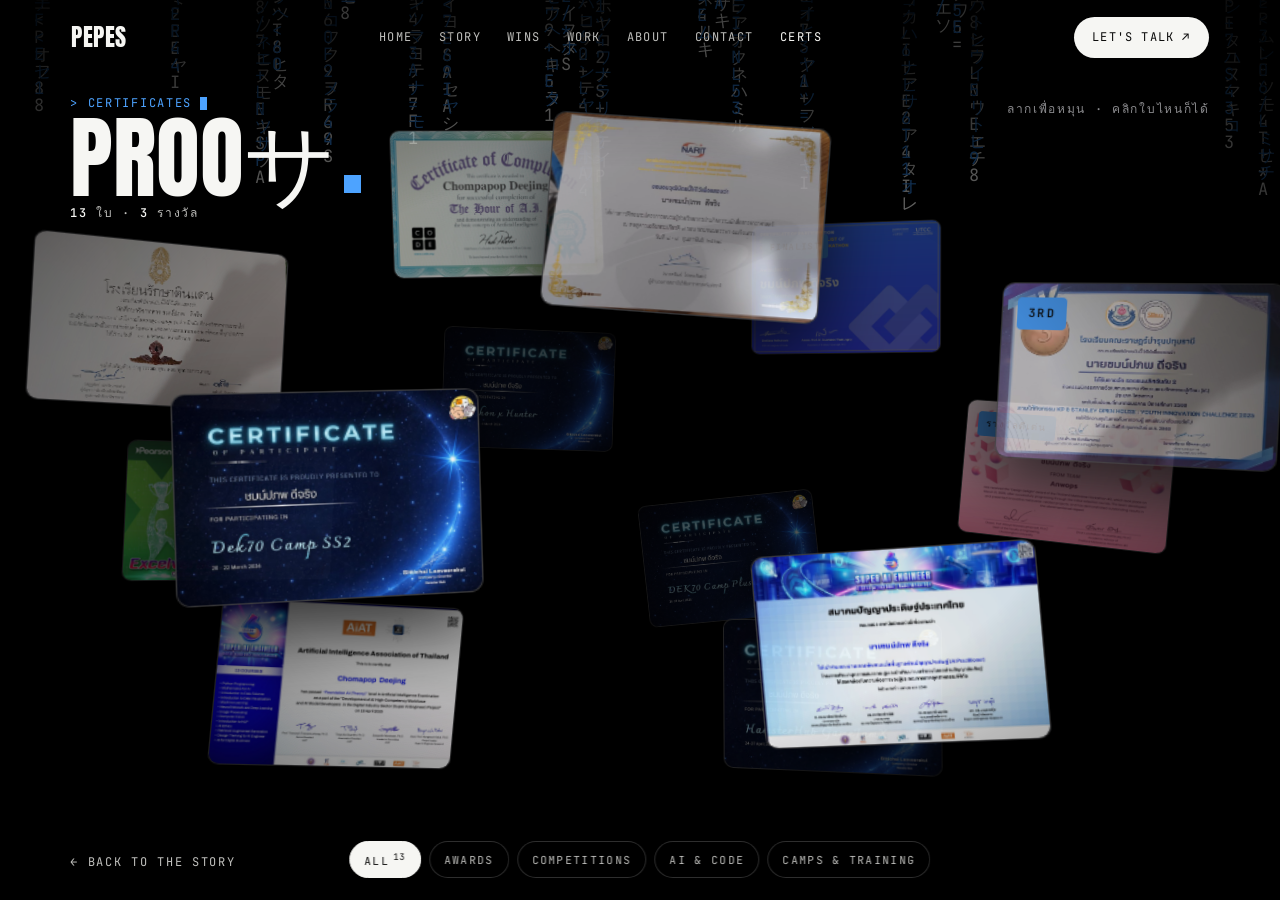
==== certificates.html @ 22e8dea8 "PEEPEE portfolio — Fail fast. Learn fast. Co-Authored-By: Claude Opus 5.5 <noreply@anthropic.com> Cl" ====
<!doctype html>
<html lang="th" style="background:#0b0b0b">
<head>
  <meta charset="utf-8">
  <meta name="viewport" content="width=device-width, initial-scale=1, viewport-fit=cover">
  <title>Certificates — PEEPEE</title>
  <meta name="description" content="เกียรติบัตรทั้งหมดของ PEEPEE — ไม่ได้ชนะทุกครั้ง แต่ลงสนามจริงทุกครั้ง">
  <meta name="theme-color" content="#0b0b0b">
  <meta property="og:title" content="Certificates — PEEPEE">
  <meta property="og:image" content="assets/og.png">
  <meta name="twitter:card" content="summary_large_image">
  <link rel="icon" href="assets/favicon.svg" type="image/svg+xml">
  <link rel="preconnect" href="https://fonts.googleapis.com">
  <link rel="preconnect" href="https://fonts.gstatic.com" crossorigin>
  <link rel="stylesheet" href="https://fonts.googleapis.com/css2?family=Anton&family=IBM+Plex+Sans+Thai:wght@400;500;600;700&family=JetBrains+Mono:wght@400;500&display=swap">
  <link rel="stylesheet" href="css/style.css">
  <script>document.documentElement.classList.add('js')</script>
</head>
<body>
<a class="skip" href="#main">ข้ามไปเนื้อหา</a>

<header class="nav" id="nav">
  <a class="logo" href="index.html" aria-label="Pepes — กลับหน้าแรก">Pepes</a>
  <nav class="links" id="links" aria-label="เมนู">
    <a href="index.html#home">HOME</a>
    <a href="index.html#story">STORY</a>
    <a href="index.html#wins">WINS</a>
    <a href="index.html#work">WORK</a>
    <a href="index.html#about">ABOUT</a>
    <a href="index.html#contact">CONTACT</a>
    <a class="active" href="certificates.html" aria-current="page">CERTS</a>
  </nav>
  <a class="pill" href="index.html#contact">LET'S TALK ↗</a>
  <button class="menu" id="menuBtn" type="button" aria-expanded="false" aria-controls="links">MENU</button>
</header>

<canvas class="mx-rain" aria-hidden="true"></canvas>
<main id="main" class="cx">
  <!-- หน้าเกียรติบัตร: เข้ามาแล้วเจอใบเซอร์ลอยกระจายรอบ ๆ แบบ 3D เลย — ลากเพื่อหมุน / คลิกใบไหนก็ได้เพื่อดูเต็ม
       เพิ่ม/แก้ใบเซอร์ได้ที่ <figure class="ct"> ด้านล่าง (data-cat = หมวดของปุ่มกรอง) -->
  <section class="cx-stage" aria-label="เกียรติบัตร">
    <div class="cx-head">
      <span class="mono cx-tag">&gt; certificates <i class="mx-cur"></i></span>
      <h1 class="cx-title" aria-label="Proof"><span class="mx-word" data-word="PROOF">PROOF</span><span class="sq" aria-hidden="true"></span></h1>
      <span class="mono cx-sub"><b>13</b> ใบ · <b>3</b> รางวัล</span>
    </div>
    <div class="cx-world" id="grid">
      <figure class="ct" tabindex="0" data-cat="compete" data-zoom>
        <div class="ct-card"><img src="assets/certs/guin-cert.jpg" alt="เกียรติบัตร HamsterHub GameJamX" loading="lazy" width="972" height="652"></div>
        <figcaption><span class="mono">Participation</span><b>HamsterHub GameJamX</b><span class="mono">Hamster Hub · 24–27 Apr 2026</span></figcaption>
      </figure>
      <figure class="ct" tabindex="0" data-cat="ai" data-zoom>
        <div class="ct-card"><img src="assets/certs/superai-foundation.jpg" alt="เกียรติบัตร Super AI Engineer SS6 — Foundation AI (Theory)" loading="lazy" width="948" height="652"></div>
        <figcaption><span class="mono">Passed exam</span><b>Super AI Engineer SS6 — Foundation AI (Theory)</b><span class="mono">AiAT · สมาคมปัญญาประดิษฐ์ประเทศไทย · 18 Apr 2026</span></figcaption>
      </figure>
      <figure class="ct" tabindex="0" data-cat="camp" data-zoom>
        <div class="ct-card"><img src="assets/certs/dek70-plus.jpg" alt="เกียรติบัตร DEK70 Camp Plus+" loading="lazy" width="1400" height="990"></div>
        <figcaption><span class="mono">Camp</span><b>DEK70 Camp Plus+</b><span class="mono">Hamster Hub · 16–18 Apr 2026</span></figcaption>
      </figure>
      <figure class="ct" tabindex="0" data-cat="ai" data-zoom>
        <div class="ct-card"><img src="assets/certs/superai-practitioner.jpg" alt="เกียรติบัตร Super AI Engineer SS6 — AI Practitioner" loading="lazy" width="950" height="661"></div>
        <figcaption><span class="mono">Passed</span><b>Super AI Engineer SS6 — AI Practitioner</b><span class="mono">AiAT · สมาคมปัญญาประดิษฐ์ประเทศไทย · 1 Apr 2026</span></figcaption>
      </figure>
      <figure class="ct" tabindex="0" data-cat="compete" data-zoom>
        <div class="ct-card"><img src="assets/certs/mos-excelverse.jpg" alt="เกียรติบัตร MOS Olympic Thailand — Excelverse Challenge 2026" loading="lazy" width="965" height="680"></div>
        <figcaption><span class="mono">Participation</span><b>MOS Olympic Thailand — Excelverse Challenge 2026</b><span class="mono">Pearson · ARIT · 29 Mar 2026</span></figcaption>
      </figure>
      <figure class="ct award" tabindex="0" data-cat="award" data-zoom>
        <div class="ct-card"><span class="ct-badge">รางวัลดีเด่น</span><img src="assets/certs/metaverse-design-delight.jpg" alt="เกียรติบัตร Thailand Metaverse Hackathon #2" loading="lazy" width="972" height="681"></div>
        <figcaption><span class="mono">รางวัลดีเด่น · Design Delight</span><b>Thailand Metaverse Hackathon #2</b><span class="mono">Chula Engineering · Team Anwops · 21 Mar 2026</span></figcaption>
      </figure>
      <figure class="ct" tabindex="0" data-cat="camp" data-zoom>
        <div class="ct-card"><img src="assets/certs/dek70-camp.jpg" alt="เกียรติบัตร Dek70 Camp SS2" loading="lazy" width="955" height="656"></div>
        <figcaption><span class="mono">Camp</span><b>Dek70 Camp SS2</b><span class="mono">Hamster Hub · 20–22 Mar 2026</span></figcaption>
      </figure>
      <figure class="ct" tabindex="0" data-cat="ai" data-zoom>
        <div class="ct-card"><img src="assets/certs/python-hunter.jpg" alt="เกียรติบัตร Python x Hunter" loading="lazy" width="957" height="671"></div>
        <figcaption><span class="mono">Course</span><b>Python x Hunter</b><span class="mono">Hamster Hub · 27 Feb – 6 Mar 2026</span></figcaption>
      </figure>
      <figure class="ct award" tabindex="0" data-cat="award" data-zoom>
        <div class="ct-card"><span class="ct-badge">3rd</span><img src="assets/certs/is-stanley-3rd.jpg" alt="เกียรติบัตร KP &amp; Stanley Youth Innovation Challenge 2025 — IS" loading="lazy" width="866" height="595"></div>
        <figcaption><span class="mono">Award · รองชนะเลิศอันดับ 2</span><b>KP &amp; Stanley Youth Innovation Challenge 2025 — IS</b><span class="mono">โรงเรียนคณะราษฎร์บำรุงปทุมธานี · 6 Feb 2026</span></figcaption>
      </figure>
      <figure class="ct" tabindex="0" data-cat="camp" data-zoom>
        <div class="ct-card"><img src="assets/certs/rd-tower-jump.jpg" alt="เกียรติบัตร ผ่านการทดสอบโดดหอสูง 34 ฟุต" loading="lazy" width="857" height="585"></div>
        <figcaption><span class="mono">Passed · นศท.</span><b>ผ่านการทดสอบโดดหอสูง 34 ฟุต</b><span class="mono">โรงเรียนรักษาดินแดน · 20 Jan 2026</span></figcaption>
      </figure>
      <figure class="ct award" tabindex="0" data-cat="award" data-zoom>
        <div class="ct-card"><span class="ct-badge">Finalist</span><img src="assets/certs/aihack-cert.jpg" alt="เกียรติบัตร 1st Leagues of Code AI Hackathon" loading="lazy" width="990" height="692"></div>
        <figcaption><span class="mono">Award · Finalist</span><b>1st Leagues of Code AI Hackathon</b><span class="mono">Leagues of Code · UTCC · 24–25 May 2025</span></figcaption>
      </figure>
      <figure class="ct" tabindex="0" data-cat="camp" data-zoom>
        <div class="ct-card"><img src="assets/certs/narit.jpg" alt="เกียรติบัตร ผู้ช่วยวิทยากร กิจกรรมนักสื่อสารดาราศาสตร์" loading="lazy" width="871" height="602"></div>
        <figcaption><span class="mono">Training</span><b>ผู้ช่วยวิทยากร กิจกรรมนักสื่อสารดาราศาสตร์</b><span class="mono">NARIT · สถาบันวิจัยดาราศาสตร์แห่งชาติ · 8–9 Feb 2025</span></figcaption>
      </figure>
      <figure class="ct" tabindex="0" data-cat="ai" data-zoom>
        <div class="ct-card"><img src="assets/certs/codeorg-hour-of-ai.jpg" alt="เกียรติบัตร The Hour of A.I." loading="lazy" width="916" height="610"></div>
        <figcaption><span class="mono">Completion</span><b>The Hour of A.I.</b><span class="mono">Code.org · Online</span></figcaption>
      </figure>
    </div>
    <div class="cx-hud" aria-live="polite"><span class="mono cx-hud-m"></span><b class="cx-hud-t"></b></div>
    <div class="ct-bar cx-bar" role="toolbar" aria-label="กรองเกียรติบัตร">
      <button type="button" class="chip on" data-f="all">All<sup>13</sup></button>
      <button type="button" class="chip" data-f="award">Awards</button>
      <button type="button" class="chip" data-f="compete">Competitions</button>
      <button type="button" class="chip" data-f="ai">AI &amp; Code</button>
      <button type="button" class="chip" data-f="camp">Camps &amp; Training</button>
    </div>
    <span class="mono cx-hint">ลากเพื่อหมุน · คลิกใบไหนก็ได้</span>
    <a class="mono cx-back" href="index.html#entries">← Back to the story</a>
  </section>
</main>

<script src="js/rain.js" defer></script>
<script src="js/certs.js" defer></script>
</body>
</html>
---- css/style.css ----
/* =========================================================
   PEEPEE — Portfolio
   สี: ดำ / ขาว เป็นหลัก — ฟ้าใช้น้อยที่สุด
   ========================================================= */
:root{
  color-scheme:dark;
  --ink:#0b0b0b;
  --ink-2:#121213;
  --ink-3:#1d1d1f;
  --paper:#f6f6f3;
  --paper-2:#dfdfda;
  --dim:#bfbfbc;
  --mute:#8b8b8e;
  --mute-l:#6b6b68;
  --line:#2a2a2d;
  --line-l:#d4d4cf;
  --blue:#4da3ff;

  --display:"Anton","Impact","Arial Narrow",sans-serif;
  --body:"IBM Plex Sans Thai","Noto Sans Thai",system-ui,sans-serif;
  --mono:"JetBrains Mono",ui-monospace,Menlo,monospace;

  --gut:clamp(16px,5.5vw,80px);
  --nav-h:76px;
}
*{box-sizing:border-box}
html{scroll-behavior:smooth;-webkit-text-size-adjust:100%;overflow-x:clip}
body{margin:0;background:var(--ink);color:var(--paper);font-family:var(--body);font-size:16px;line-height:1.6;overflow-x:clip;-webkit-font-smoothing:antialiased}
a{color:inherit;text-decoration:none}
img{max-width:100%;display:block}
h1,h2,h3{margin:0;font-weight:400}
:focus-visible{outline:2px solid var(--blue);outline-offset:3px}
.wrap{padding-inline:var(--gut)}
.mono{font-family:var(--mono);font-size:12px;letter-spacing:.14em;text-transform:uppercase;color:var(--mute)}
.mono.on{color:var(--paper)}
.dot{display:inline-block;width:8px;height:8px;border-radius:50%;background:var(--blue);margin-right:8px;vertical-align:middle}
.big{font-family:var(--display);line-height:.9;letter-spacing:-.005em;text-wrap:balance}
.outline{color:transparent;-webkit-text-stroke:2px var(--paper)}
.skip{position:absolute;left:-999px;top:8px;z-index:100;background:var(--paper);color:var(--ink);padding:8px 12px}
.skip:focus{left:8px}

/* ---------- NAV ---------- */
.nav{position:fixed;inset:0 0 auto;z-index:30;display:flex;align-items:center;justify-content:space-between;gap:24px;
  padding:calc(16px + env(safe-area-inset-top,0px)) var(--gut) 16px;background:transparent;mix-blend-mode:difference}
.nav:has(.links.open){mix-blend-mode:normal;background:var(--ink)}
.logo{font-family:var(--display);font-size:24px;letter-spacing:.02em;text-transform:uppercase}
.links{display:flex;gap:26px}
.links a{font-family:var(--mono);font-size:12px;letter-spacing:.12em;color:var(--dim);transition:color .2s}
.links a sup{color:var(--mute);font-size:9px;margin-right:4px}
.links a:hover,.links a.active{color:var(--paper)}
.links a.active sup{color:var(--blue)}
.pill{font-family:var(--mono);font-size:12px;letter-spacing:.1em;padding:11px 18px;border-radius:999px;background:var(--paper);color:var(--ink);white-space:nowrap;transition:background .2s}
.pill:hover{background:var(--blue)}
.menu{display:none;background:none;border:1px solid var(--line);color:var(--paper);font-family:var(--mono);font-size:12px;letter-spacing:.12em;padding:10px 14px;border-radius:999px;cursor:pointer}
@media (max-width:960px){
  .links{position:fixed;inset:var(--nav-h) 0 auto;flex-direction:column;gap:0;background:var(--ink);border-bottom:1px solid var(--line);padding:8px var(--gut) 20px;transform:translateY(-8px);opacity:0;pointer-events:none;transition:opacity .2s,transform .2s}
  .links.open{opacity:1;transform:none;pointer-events:auto}
  .links a{padding:14px 0;border-bottom:1px solid var(--line);font-size:14px}
  .pill{display:none}.menu{display:block}
}

/* ---------- HERO ---------- */
.hero{padding-top:calc(var(--nav-h) + 36px + env(safe-area-inset-top,0px));padding-bottom:48px}
.hero-meta{display:flex;justify-content:space-between;align-items:center;gap:16px;flex-wrap:wrap}
.wm{--s:min(calc((100vw - 2 * var(--gut)) / 1.5), 78vh);display:flex;align-items:flex-end;gap:clamp(8px,1.6vw,24px);padding-block:clamp(24px,3.4vw,44px);overflow:hidden}
.wm h1{font-family:var(--display);white-space:nowrap;line-height:.8;letter-spacing:-.005em;font-size:var(--s);display:flex}
.wm h1 span{display:inline-block;animation:up .9s cubic-bezier(.2,.8,.2,1) both}
.wm h1 span:nth-child(2){animation-delay:.08s}.wm h1 span:nth-child(3){animation-delay:.16s}
.wm .sq{flex:none;width:calc(var(--s) * .16);aspect-ratio:1;background:var(--paper);margin-bottom:calc(var(--s) * .012)}
.js .wm .sq{visibility:hidden}.js .wm .sq.in{visibility:visible}
.roller{position:fixed;left:0;top:0;background:var(--paper);z-index:51}
@keyframes up{from{transform:translateY(18%);opacity:0}to{transform:none;opacity:1}}
.intro{display:grid;grid-template-columns:1.4fr 1fr auto;gap:24px;align-items:end;padding-top:26px}
.intro strong{display:block;font-weight:500;font-size:clamp(18px,1.6vw,22px)}
.intro p{margin:2px 0 0;color:var(--mute)}
.intro .scroll{display:flex;gap:10px;align-items:center}
.intro .scroll b{color:var(--paper);font-size:18px;font-weight:400}
@media (max-width:700px){.intro{grid-template-columns:1fr}.intro .scroll{display:none}}


/* ---------- STORY (one beat per screen) ---------- */
.scene{min-height:100vh;min-height:100svh;display:grid;place-items:center;padding:calc(var(--nav-h) + 24px) var(--gut) 48px}
.focus{will-change:opacity,transform}
.opener{font-weight:700;font-size:clamp(48px,9vw,140px);line-height:1.2;text-align:center}
.beat{max-width:min(100%,1100px)}
.beat h3{font-family:var(--body);font-weight:600;font-size:clamp(40px,6.6vw,104px);line-height:1.05;letter-spacing:.01em}
.beat h3.beat-big{font-family:var(--display);font-weight:400;font-size:clamp(88px,15vw,220px);line-height:.9;letter-spacing:0}
.beat p{margin:clamp(12px,1.6vw,22px) 0 0;color:var(--dim);font-weight:500;font-size:clamp(18px,2vw,28px);line-height:1.55;padding-left:.2em}
.motto{place-items:center stretch}
.motto-in{display:flex;justify-content:space-between;align-items:flex-end;gap:24px;flex-wrap:wrap;width:100%}
.motto-type{display:flex;flex-direction:column;font-family:var(--display);font-size:clamp(60px,13.5vw,210px);line-height:.92}
.motto-in p{margin:0 0 1.2em;color:var(--dim);font-size:clamp(15px,1.3vw,18px)}

/* ---------- LIGHT PANELS ---------- */
.panel-wrap{padding-block:clamp(56px,8vw,120px)}
.panel{background:var(--paper);color:var(--ink);padding:clamp(28px,5vw,72px);max-width:1440px;margin-inline:auto}
.panel .mono{color:var(--mute-l)}
.panel .big{font-size:clamp(54px,10vw,150px)}
.grow{transform-origin:50% 30%;transition:transform 1s cubic-bezier(.2,.8,.2,1),opacity .8s ease}
.js .grow.pre{transform:scale(.94) translateY(40px);opacity:.35}

.ph{position:relative;background:var(--ink-3);border-radius:4px;aspect-ratio:3/2;display:grid;place-items:center;overflow:hidden;max-width:100%}
.ph::after{content:attr(data-label);position:absolute;left:14px;bottom:12px;font-family:var(--mono);font-size:11px;letter-spacing:.14em;text-transform:uppercase;color:var(--mute)}
.ph-light{background:var(--paper-2)}.ph-light::after{color:var(--mute-l)}


/* ---------- THE BLOCK in the story ---------- */
.cube{position:relative;width:132px;height:72px;margin-bottom:18px}
.cube i{position:absolute;left:14px;bottom:0;width:40px;height:40px;background:var(--paper)}
.cube .floor{position:absolute;left:0;right:0;bottom:-1px;height:1px;background:var(--line)}
.cube .step,.cube .pin{display:none}
/* I LOSE — the block tips over and lands on its side */
.c-lose i{transform-origin:100% 100%}
.c-lose.on i{animation:tip 1.1s cubic-bezier(.5,0,.5,1) .15s both}
@keyframes tip{0%{transform:none;background:var(--paper)}55%{transform:rotate(92deg);background:var(--paper)}70%{transform:rotate(84deg)}82%{transform:rotate(91deg)}100%{transform:rotate(90deg);background:transparent;box-shadow:inset 0 0 0 1.5px var(--mute)}}
/* I SEE WHERE I STAND — a blue pin drops above it */
.c-stand .pin{display:block;position:absolute;left:28px;top:-2px;width:12px;height:12px;border-radius:50%;background:var(--blue);opacity:0}
.c-stand .pin::after{content:"";position:absolute;inset:-6px;border-radius:50%;border:1px solid var(--blue);opacity:0}
.c-stand.on .pin{animation:pin .6s cubic-bezier(.3,1.6,.5,1) .2s both}
.c-stand.on .pin::after{animation:ring 1.6s ease-out .8s infinite}
@keyframes pin{from{opacity:0;transform:translateY(-24px)}to{opacity:1;transform:none}}
@keyframes ring{from{opacity:.8;transform:scale(.6)}to{opacity:0;transform:scale(2)}}
/* I GET IT BETTER — it hops up onto a higher step */
.c-better .step{display:block;position:absolute;left:70px;bottom:0;width:62px;height:26px;border:1px solid var(--line);border-bottom:0;background:var(--ink-2)}
.c-better.on i{animation:hop .9s cubic-bezier(.3,0,.3,1) .2s both}
@keyframes hop{0%{transform:none}20%{transform:scaleY(.8) translateY(4px)}55%{transform:translate(38px,-52px) rotate(-90deg)}80%{transform:translate(64px,-26px) rotate(-90deg) scaleY(.9)}100%{transform:translate(64px,-26px) rotate(-90deg)}}

/* ---------- STORY RECORDS (lost / entered) ---------- */
.rec{list-style:none;margin:clamp(22px,3vw,36px) 0 0;padding:0;display:grid;gap:12px;max-width:760px}
.rec li{display:grid;grid-template-columns:64px 1fr auto;gap:20px;align-items:baseline;font-size:clamp(16px,1.5vw,19px);transition:opacity .5s ease,transform .6s cubic-bezier(.2,.8,.2,1)}
.rec .yr{color:var(--mute)}
.rec .nm{color:var(--paper);font-weight:500}
.rec .res{color:var(--mute);font-size:.9em;white-space:nowrap}
.c-stand ~ .rec li:first-child .res{color:var(--blue)}
.js .beat:not(.seen) .rec li{opacity:0;transform:translateY(14px)}
.beat.seen .rec li:nth-child(2){transition-delay:.12s}.beat.seen .rec li:nth-child(3){transition-delay:.24s}.beat.seen .rec li:nth-child(4){transition-delay:.36s}
@media (max-width:600px){.rec li{grid-template-columns:48px 1fr;gap:4px 14px}.rec .res{grid-column:2;white-space:normal}}

/* ---------- OPPORTUNITY — a blue block (the chance) arrives, the white block grabs it ---------- */
.cube .o{display:none}
.c-opp .o,.c-grab .o{display:block;position:absolute;left:88px;bottom:30px;width:16px;height:16px;background:var(--blue);z-index:2}
.c-grab .o{animation:bob 2.4s ease-in-out infinite}
.c-opp .o{opacity:0;transform:translateX(110px) rotate(180deg)}
.c-opp.on .o{animation:oppIn 1.5s cubic-bezier(.2,.8,.2,1) .25s forwards, bob 2.4s ease-in-out 1.75s infinite}
.c-opp.on i{animation:look 1.2s ease-in-out 1s both}
@keyframes oppIn{0%{opacity:0;transform:translateX(110px) rotate(180deg)}30%{opacity:1}100%{opacity:1;transform:none}}
@keyframes bob{0%,100%{translate:0 0}50%{translate:0 -8px}}
@keyframes look{0%,100%{transform:none}35%{transform:translateX(5px) skewX(-6deg)}65%{transform:translateX(3px)}}
/* the grab: white squats, leaps onto the blue block; the blue block ends up inside it */
.c-grab.on i{animation:leap .95s cubic-bezier(.3,0,.3,1) .25s both}
.c-grab.on .o{animation:caught .95s cubic-bezier(.3,0,.3,1) .25s both, glow 1.8s ease-in-out 1.3s infinite}
@keyframes leap{0%{transform:none}22%{transform:translateY(4px) scale(1.08,.8)}58%{transform:translate(34px,-54px) rotate(-90deg)}86%{transform:translate(62px,0) rotate(-180deg) scale(1.1,.86)}100%{transform:translate(62px,0) rotate(-180deg)}}
@keyframes caught{0%,55%{transform:none}86%,100%{transform:translateY(18px) scale(.5)}}
@keyframes glow{0%,100%{box-shadow:0 0 0 0 rgba(77,163,255,.0)}50%{box-shadow:0 0 0 6px rgba(77,163,255,.35)}}
/* words */
/* key words light up blue when they come into view */
.hl{font-style:normal;transition:color .8s ease .45s}
.hl.lit{color:var(--blue)}
.vs .hl{transition-delay:1.05s}
.motto-type .hl{transition-delay:.3s}
.beat .grab-w{font-style:normal;background:linear-gradient(var(--blue),var(--blue)) no-repeat 0 94%/0% .09em;transition:background-size .6s cubic-bezier(.6,0,.2,1) 1s}
.beat.seen .grab-w{background-size:100% .09em}

/* ---------- GIVE — the blue core is shared out to the other blocks ---------- */
.c-give{width:240px;max-width:100%}
.c-give .core{position:absolute;left:26px;bottom:12px;width:16px;height:16px;background:var(--blue);transform:scale(.5);z-index:2;animation:glow 1.8s ease-in-out infinite}
.c-give .k{position:absolute;bottom:0;width:14px;height:14px;background:#38383b}
.c-give .k1{left:90px;--dx:-63px;--d:.35s}.c-give .k2{left:128px;--dx:-101px;--d:.5s}.c-give .k3{left:166px;--dx:-139px;--d:.65s}.c-give .k4{left:204px;--dx:-177px;--d:.8s}
.c-give .k::before{content:"";position:absolute;left:3px;top:3px;width:8px;height:8px;background:var(--blue);opacity:0}
.c-give.on i{animation:giveHop .5s cubic-bezier(.3,0,.3,1) .1s both}
.c-give.on .k::before{animation:toss .7s cubic-bezier(.3,0,.4,1) var(--d) both}
.c-give.on .k{animation:receive .5s ease-out calc(var(--d) + .65s) both}
@keyframes giveHop{0%,100%{transform:none}40%{transform:translateY(3px) scale(1.06,.9)}70%{transform:translateY(-8px)}}
@keyframes toss{0%{opacity:1;transform:translate(var(--dx),-13px)}50%{opacity:1;transform:translate(calc(var(--dx) * .5),-58px) rotate(180deg)}100%{opacity:1;transform:none rotate(360deg)}}
@keyframes receive{0%{background:#38383b;transform:none}35%{transform:scale(1.25,.75)}100%{background:var(--blue);transform:none}}

/* ---------- LOSS LOG ---------- */
.losslog{max-width:1200px;margin-inline:auto;padding-block:clamp(24px,4vw,60px) clamp(80px,10vw,140px)}
.ll-head{display:flex;justify-content:space-between;gap:16px;padding-bottom:6px}
.loss{display:grid;grid-template-columns:minmax(0,5fr) minmax(0,7fr);gap:clamp(28px,5vw,72px);align-items:center;padding-block:clamp(44px,7vw,96px)}
.loss:nth-of-type(even) .l-pics{order:-1}
.l-info{display:flex;flex-direction:column;align-items:flex-start;gap:14px;position:relative}
.l-info>*{transition:opacity .6s ease,transform .7s cubic-bezier(.2,.8,.2,1)}
.l-info>:nth-child(2){transition-delay:.08s}.l-info>:nth-child(3){transition-delay:.16s}.l-info>:nth-child(4){transition-delay:.24s}.l-info>:nth-child(5){transition-delay:.32s}
.js .loss:not(.go) .l-info>*:not(.l-stamp){opacity:0;transform:translateY(22px)}
.l-no{color:var(--paper)}
.loss h4{margin:0;font-family:var(--display);font-weight:400;font-size:clamp(40px,5.4vw,78px);line-height:.95;text-transform:uppercase;text-wrap:balance}
.l-info p{margin:0;color:var(--dim);font-size:clamp(15px,1.3vw,17px);line-height:1.65;max-width:30em}
.l-meter{display:flex;align-items:baseline;gap:14px;margin-top:4px}
.l-big{font-family:var(--display);font-weight:400;font-size:clamp(48px,6vw,92px);line-height:1;color:var(--paper);font-variant-numeric:tabular-nums;transition:color .6s}
.loss.stamped .l-big{color:#5a5a5e}
.l-info .l-take{color:var(--paper);font-weight:600;font-size:clamp(17px,1.6vw,21px)}
.l-stamp{position:absolute;right:14px;top:14px;z-index:3;padding:.1em .45em;border:3px solid var(--paper);border-radius:6px;font-weight:700;font-size:clamp(18px,1.8vw,24px);color:var(--paper);transform:rotate(-8deg);opacity:0;pointer-events:none;background:rgba(11,11,11,.6)}
.loss.stamped .l-stamp{animation:lstamp .5s cubic-bezier(.5,0,.3,1.4) both}
@keyframes lstamp{0%{opacity:0;transform:rotate(-16deg) scale(2.4)}60%{opacity:1;transform:rotate(-7deg) scale(.92)}100%{opacity:1;transform:rotate(-8deg) scale(1)}}
/* photos: wipe in, go grey once the stamp lands, colour back on hover */
.l-pics{position:relative;transition:clip-path 1s cubic-bezier(.7,0,.2,1)}
.js .loss:not(.go) .l-pics{clip-path:inset(0 0 0 100%)}
.loss.go .l-pics{clip-path:inset(0 0 0 0)}
.l-pics figure{margin:0;overflow:hidden;border-radius:4px;background:var(--ink-3);cursor:zoom-in}
.l-pics img{width:100%;height:100%;object-fit:cover;display:block;transition:filter 1s ease,transform .8s cubic-bezier(.2,.8,.2,1)}
.loss.stamped .l-pics img{filter:grayscale(1) brightness(.75)}
.loss .l-pics figure:hover img{filter:none;transform:scale(1.04)}
.l-pics.two{display:grid;grid-template-columns:1.5fr 1fr;gap:12px;align-items:end}
.l-pics.two figure:first-child{aspect-ratio:16/10}
.l-pics.two figure:last-child{aspect-ratio:3/2;transform:translateY(28px) rotate(2deg)}
.l-pics.one figure{aspect-ratio:3/1}
.l-pics.reel{aspect-ratio:2.25/1}
@media (max-width:860px){.loss{grid-template-columns:1fr}.loss:nth-of-type(even) .l-pics{order:0}.l-pics.two figure:last-child{transform:translateY(16px) rotate(2deg)}}

/* LOSS LOG lives inside the I LOSE scene: three compact cards */
.beat.has-log{max-width:min(100%,1200px);width:100%}
.losslog{max-width:none;margin:clamp(36px,5vw,64px) 0 0;padding:0}
.ll-head{padding-bottom:14px}
.ll-grid{display:grid;grid-template-columns:repeat(3,minmax(0,1fr));gap:clamp(18px,2.4vw,32px);align-items:start}
.ll-grid .loss{grid-template-columns:1fr;gap:16px;padding:0;align-items:start}
.ll-grid .loss .l-pics{order:-1}
.ll-grid .l-info{gap:8px}
.ll-grid .loss h4{font-size:clamp(24px,2.3vw,34px);line-height:1}
.ll-grid .l-info p{font-size:14px;line-height:1.6;padding:0;margin:0;font-weight:400}
.ll-grid .l-info .l-take{font-size:15px;font-weight:600;color:var(--paper)}
.ll-grid .l-meter{margin:2px 0}
.l-tag{display:inline-block;border:1px solid var(--line);border-radius:999px;padding:4px 10px;color:var(--paper)}
.ll-grid .l-big{font-size:clamp(30px,3vw,46px)}
.ll-grid .l-stamp{font-size:15px;top:10px;right:10px;border-width:2px}
.ll-grid .l-pics{aspect-ratio:16/10}
.ll-grid .l-pics.two{display:block}
.ll-grid .l-pics.two figure:first-child{position:absolute;inset:0;aspect-ratio:auto}
.ll-grid .l-pics.two figure:last-child{position:absolute;right:-8px;bottom:-14px;width:44%;aspect-ratio:3/2;transform:rotate(3deg);box-shadow:0 8px 24px rgba(0,0,0,.5);z-index:2}
.ll-grid .l-pics.one figure{position:absolute;inset:0;aspect-ratio:auto}
.ll-grid .l-pics.one img{object-position:30% 50%}
.ll-grid .l-pics.reel{aspect-ratio:16/10}
@media (max-width:900px){.ll-grid{grid-template-columns:1fr;gap:44px}.ll-grid .loss .l-pics{order:-1}}

/* WHERE I STAND — entries that got somewhere: blue stamp, photos stay in colour */
.ll-grid.two{grid-template-columns:repeat(2,minmax(0,1fr));gap:clamp(40px,5vw,72px) clamp(24px,3vw,44px)}
.entry .l-stamp{border-color:var(--blue);color:var(--blue)}
.entry.stamped .l-pics img{filter:none}
.entry.stamped .l-big{color:var(--blue)}
.l-learn{color:var(--paper)!important}
.l-learn .mono{display:block;margin-bottom:2px;color:var(--blue)}
.l-stats{display:flex;flex-wrap:wrap;gap:8px 18px;align-items:baseline;font-size:14px;color:var(--mute)}
.l-stats b{font-family:var(--display);font-weight:400;font-size:26px;color:var(--paper);margin-right:4px}
.l-link{display:inline-flex;align-items:center;gap:8px;margin-top:4px;padding:10px 16px;border:1px solid var(--blue);border-radius:999px;color:var(--blue);font-size:14px;font-weight:500;transition:background .2s,color .2s}
.l-link:hover{background:var(--blue);color:var(--ink)}
@media (max-width:900px){.ll-grid.two{grid-template-columns:1fr}}

/* swipeable photo reels — drag, swipe, scroll sideways, or use the arrows */
.rl-track{position:absolute;inset:0;display:flex;overflow-x:auto;overflow-y:hidden;scroll-snap-type:x mandatory;scrollbar-width:none;border-radius:4px;overscroll-behavior-x:contain;cursor:grab}
.rl-track::-webkit-scrollbar{display:none}
.rl-track.dragging{cursor:grabbing;scroll-snap-type:none}
.rl-track figure{flex:0 0 100%;scroll-snap-align:start;border-radius:0}
.rl-track img{pointer-events:none;-webkit-user-drag:none;user-select:none}
.reel-dots{position:absolute;left:12px;bottom:12px;display:flex;gap:6px;z-index:2}
.reel-dots button{width:9px;height:9px;padding:0;border:0;background:rgba(246,246,243,.35);cursor:pointer;transition:background .3s,transform .3s}
.reel-dots button.on{background:var(--paper);transform:scale(1.25)}
.rl-ui{position:absolute;right:10px;bottom:10px;z-index:2;display:flex;align-items:center;gap:6px;background:rgba(11,11,11,.7);backdrop-filter:blur(6px);border-radius:999px;padding:4px}
.rl-ui button{width:30px;height:30px;border:0;border-radius:50%;background:transparent;color:var(--paper);font-size:15px;cursor:pointer;transition:background .2s,color .2s}
.rl-ui button:hover{background:var(--paper);color:var(--ink)}
.rl-count{color:var(--paper);font-size:11px;min-width:40px;text-align:center}
.l-pics.reel .l-stamp{z-index:3}



/* ---------- VERSUS ---------- */
.versus{padding-block:clamp(56px,8vw,110px)}
.vs-in{max-width:1000px;margin-inline:auto}
.vs-list{list-style:none;margin:20px 0 0;padding:0}
.vs{display:grid;grid-template-columns:1fr 1fr;gap:8px 40px;align-items:baseline;padding-block:clamp(16px,2vw,26px)}
.vs p{margin:0;line-height:1.3}
.them{position:relative;justify-self:start;color:var(--mute);font-size:clamp(20px,2.4vw,32px)}
.them::after{content:"";position:absolute;left:-2px;right:-2px;top:55%;height:2px;background:var(--mute);transform:scaleX(0);transform-origin:left;transition:transform .6s cubic-bezier(.6,0,.2,1)}
.me{font-weight:600;font-size:clamp(24px,3vw,40px);color:var(--paper);transition:opacity .6s ease .45s,transform .7s cubic-bezier(.2,.8,.2,1) .45s}
.vs.on .them::after{transform:scaleX(1)}
.js .vs:not(.on) .me{opacity:0;transform:translateX(-16px)}
@media (max-width:700px){.vs{grid-template-columns:1fr}}

/* ---------- SMALL WINS ---------- */
.wins{padding-block:clamp(72px,10vw,140px)}
.wins-in{max-width:1000px;margin-inline:auto}
.wins-head{display:flex;justify-content:space-between;align-items:flex-end;gap:24px;flex-wrap:wrap;margin-bottom:clamp(28px,4vw,48px)}
.wins-head .big{font-size:clamp(56px,9vw,130px)}
.wins-head p{margin:0;color:var(--mute);font-size:15px}
.win-list{list-style:none;margin:0;padding:0;border-top:1px solid var(--line)}
.win{display:grid;grid-template-columns:72px 1fr auto;gap:8px 24px;align-items:baseline;padding-block:26px;border-bottom:1px solid var(--line);transition:opacity .7s ease,transform .8s cubic-bezier(.2,.8,.2,1)}
.win .yr{color:var(--paper)}
.win:first-child .yr{color:var(--blue)}
.win h3{font-weight:600;font-size:clamp(20px,2.2vw,28px);line-height:1.35}
.before{margin:6px 0 0;color:var(--mute);font-size:15px}
.before b{color:var(--blue);font-weight:400;margin-right:4px}
.win .lvl{white-space:nowrap;font-family:var(--body);letter-spacing:.02em;font-size:14px}
.wreveal{transition:opacity .7s ease,transform .8s cubic-bezier(.2,.8,.2,1)}
.js .wreveal.pre{opacity:0;transform:translateY(28px)}
@media (max-width:600px){.win{grid-template-columns:56px 1fr}.win .lvl{grid-column:2}}

/* SMALL WINS — featured win with photos */
.win-feat{display:grid;grid-template-columns:minmax(0,5fr) minmax(0,6fr);gap:clamp(24px,4vw,56px);align-items:center}
.win-feat figure,.wf-gallery figure{margin:0;overflow:hidden;border-radius:4px;background:var(--ink-3)}
.wf-main{aspect-ratio:1}
.win-feat img,.wf-gallery img{width:100%;height:100%;object-fit:cover;display:block;transition:transform .8s cubic-bezier(.2,.8,.2,1)}
.win-feat:hover .wf-main img,.wf-gallery figure:hover img{transform:scale(1.04)}
.wf-text{display:flex;flex-direction:column;gap:18px;align-items:flex-start}
.wf-tag{color:var(--paper)}
.wf-text h3{font-weight:700;font-size:clamp(30px,3.6vw,48px);line-height:1.2;text-wrap:balance}
.wf-text p{margin:0;color:var(--dim);font-size:clamp(16px,1.4vw,18px);line-height:1.7;max-width:34em}
.wf-stats{display:flex;gap:clamp(24px,4vw,48px);margin:6px 0 0;flex-wrap:wrap}
.wf-stats dt{font-family:var(--display);font-size:clamp(44px,5vw,68px);line-height:1;color:var(--paper)}
.wf-stats div:first-child dt{color:var(--blue)}
.wf-stats dt.th{font-family:var(--body);font-weight:700;font-size:clamp(34px,3.8vw,52px);line-height:1.25}
.wf-stats dd{margin:6px 0 0;color:var(--mute);font-size:14px;max-width:14em}
.wf-gallery{display:grid;grid-template-columns:1.25fr 1fr 1fr;gap:12px;margin-top:clamp(16px,2vw,24px)}
.wf-gallery figure{aspect-ratio:4/3}
@media (max-width:760px){.win-feat{grid-template-columns:1fr}.wf-main{max-width:420px}.wf-gallery{grid-template-columns:1fr 1fr}.wf-gallery figure:first-child{grid-column:1/-1;aspect-ratio:16/9}}

/* SMALL WINS — points with block bullets */
.wf-points{list-style:none;margin:-4px 0 0;padding:0;display:grid;gap:10px;max-width:34em}
.wf-points li{position:relative;padding-left:22px;color:var(--dim);font-size:clamp(15px,1.3vw,17px);line-height:1.6;transition:opacity .5s ease,transform .6s cubic-bezier(.2,.8,.2,1)}
.wf-points li::before{content:"";position:absolute;left:0;top:.62em;width:8px;height:8px;background:var(--paper)}
.wf-points li:nth-child(2)::before{background:var(--blue)}
.js .win-feat:not(.go) .wf-points li{opacity:0;transform:translateX(-14px)}
.win-feat.go .wf-points li:nth-child(1){transition-delay:.5s}.win-feat.go .wf-points li:nth-child(2){transition-delay:.62s}.win-feat.go .wf-points li:nth-child(3){transition-delay:.74s}

/* SMALL WINS — play */
.wf-text h3{display:flex;flex-direction:column;gap:4px}
.wf-en{font-family:var(--display);font-weight:400;font-size:clamp(46px,6vw,84px);line-height:.95;letter-spacing:.005em}
.wf-en b{font-weight:400;color:var(--blue);display:inline-block;transition:transform .6s cubic-bezier(.3,1.6,.5,1)}
.win-feat:hover .wf-en b{transform:rotate(90deg)}
.count{font-variant-numeric:tabular-nums}
/* main photo: THE BLOCK wipes across to reveal it, then it tilts toward the cursor */
.wf-main{position:relative;transform:perspective(900px) rotateX(var(--tx,0deg)) rotateY(var(--ty,0deg));transition:transform .5s cubic-bezier(.2,.8,.2,1)}
.wf-main.tilting{transition:transform .1s linear}
.wf-main::after{content:"";position:absolute;inset:0;background:var(--paper);transform-origin:right;transform:scaleX(0);pointer-events:none}
.js .win-feat:not(.go) .wf-main::after{transform:scaleX(1);transform-origin:left}
.win-feat.go .wf-main::after{animation:wipe 1s cubic-bezier(.7,0,.2,1) both}
@keyframes wipe{0%{transform:scaleX(1);transform-origin:right}100%{transform:scaleX(0);transform-origin:right}}
.js .win-feat:not(.go) .wf-main img{transform:scale(1.25)}
.win-feat.go .wf-main img{transition:transform 1.4s cubic-bezier(.2,.8,.2,1) .2s}
/* "ใช้จริง" lands like a rubber stamp */
.stamp{display:inline-block;padding:0 .28em;border:3px solid var(--paper);border-radius:6px;transform:rotate(-6deg)}
.js .win-feat:not(.go) .stamp{opacity:0;transform:rotate(-14deg) scale(2.2)}
.win-feat.go .stamp{animation:stamp .55s cubic-bezier(.5,0,.3,1.4) 1.1s both}
@keyframes stamp{0%{opacity:0;transform:rotate(-14deg) scale(2.2)}60%{opacity:1;transform:rotate(-5deg) scale(.92)}100%{opacity:1;transform:rotate(-6deg) scale(1)}}
/* gallery: photos arrive scattered and snap into the grid as you scroll (JS drives --p) */
.wf-cap{display:block;margin-top:clamp(28px,4vw,48px);color:var(--mute)}
.wf-gallery{margin-top:14px}
.wf-shot{position:relative;cursor:zoom-in;will-change:transform}
.wf-shot img{scale:1.14}
.wf-shot::after{content:"";position:absolute;top:10px;right:10px;width:14px;height:14px;background:var(--paper);transform:scale(0);transition:transform .45s cubic-bezier(.3,1.7,.5,1)}
.wf-shot:hover::after{transform:translate(-4px,4px) rotate(90deg) scale(1)}
.wf-main{cursor:zoom-in}
/* lightbox */
.lb{position:fixed;inset:0;z-index:110;display:grid;place-items:center;padding:var(--gut);background:rgba(11,11,11,.9);cursor:zoom-out;opacity:0;transition:opacity .3s}
.lb.on{opacity:1}
.lb img{max-width:min(1100px,100%);max-height:84vh;width:auto;height:auto;border-radius:4px;object-fit:contain}
.lb .mono{position:absolute;right:var(--gut);bottom:calc(20px + env(safe-area-inset-bottom,0px));color:var(--mute)}

/* ---------- WORK ---------- */
.work{position:relative;padding-block:clamp(72px,10vw,140px);padding-inline:var(--gut)}
.work-in{max-width:1000px;margin-inline:auto}
.work-head{display:flex;justify-content:space-between;align-items:flex-end;gap:24px;flex-wrap:wrap;margin-bottom:clamp(32px,4vw,48px)}
.work-head .big{font-size:clamp(64px,10vw,140px)}
.work-head p{margin:0;color:var(--mute);font-size:15px}
.grid{display:grid;grid-template-columns:repeat(2,minmax(0,1fr));gap:48px 32px}
@media (max-width:700px){.grid{grid-template-columns:1fr}}
.card{display:flex;flex-direction:column;gap:12px}
.card .ph i{font-style:normal;font-family:var(--display);font-size:clamp(80px,10vw,140px);color:#262628;line-height:1;transition:transform .5s cubic-bezier(.2,.8,.2,1),color .3s}
.card:hover .ph i{transform:scale(1.08) rotate(-3deg);color:#303034}
.card .row{display:flex;justify-content:space-between;align-items:baseline;gap:12px}
.card h3{font-family:var(--display);font-size:clamp(28px,2.6vw,36px);line-height:1.1}
.card .role{color:var(--blue)}
.card p{margin:0;color:var(--dim)}
.link{color:var(--paper)}.link:hover{color:var(--blue)}
.work-foot{display:flex;justify-content:space-between;align-items:center;gap:16px;margin-top:48px;padding-top:22px;border-top:1px solid var(--line)}
.replay{background:none;border:1px solid var(--line);color:var(--paper);font-family:var(--mono);font-size:12px;letter-spacing:.12em;padding:10px 16px;border-radius:999px;cursor:pointer;transition:border-color .2s,color .2s}
.replay:hover{border-color:var(--blue);color:var(--blue)}
.rise{transition:opacity .7s ease,transform .8s cubic-bezier(.2,.8,.2,1)}
.armed .rise{opacity:0;transform:translateY(60px)}

/* ---------- CRASH FX LAYER ---------- */
#fx{position:fixed;inset:0;pointer-events:none;z-index:50;overflow:hidden}
.block{position:absolute;left:0;top:0;width:var(--bs);height:var(--bs);background:var(--paper);display:flex;flex-direction:column;justify-content:space-between;padding:12px;font-family:var(--mono);font-size:10px;letter-spacing:.14em;color:var(--ink)}
.trail{position:absolute;left:0;height:3px;background:var(--paper);border-radius:2px}
.edge{position:absolute;top:0;right:0;width:6px;height:100%;background:var(--blue);opacity:0;box-shadow:0 0 40px 10px rgba(77,163,255,.55)}
.flash{position:absolute;inset:0;background:var(--paper);opacity:0}
.shard{position:absolute;left:0;top:0;background:var(--paper)}
.hole{position:absolute;right:0;opacity:0}

/* ---------- ABOUT ---------- */
.about{display:grid;grid-template-columns:minmax(0,5fr) minmax(0,7fr);gap:clamp(28px,5vw,72px)}
.portrait{aspect-ratio:4/5}
.about .big{margin-bottom:20px}
.lead{font-weight:600;font-size:clamp(22px,2.4vw,34px);line-height:1.4;margin:0 0 16px}
.body{color:#5d5d5a;font-size:17px;max-width:34em;margin:0 0 28px}
.tl{list-style:none;margin:0;padding:0;border-top:1px solid var(--line-l)}
.tl li{display:grid;grid-template-columns:64px 1fr auto;gap:16px;align-items:center;padding-block:16px;border-bottom:1px solid var(--line-l);font-weight:500;font-size:17px}
.tl small{color:var(--mute-l);font-weight:400;font-size:14px}
.panel .tl .now{color:var(--blue)}
@media (max-width:860px){.about{grid-template-columns:1fr}.portrait{max-width:420px}}

/* ---------- CONTACT ---------- */
.contact .big{font-size:clamp(48px,11vw,180px)}
.c-row{display:flex;justify-content:space-between;align-items:flex-end;gap:24px;flex-wrap:wrap;margin-top:clamp(32px,4vw,56px)}
.mail{display:flex;gap:14px;align-items:center;font-weight:500;font-size:clamp(22px,3vw,40px);border-bottom:2px solid var(--ink);padding-bottom:6px;margin-top:8px;overflow-wrap:anywhere}
.mail b{color:var(--blue);font-weight:400;transition:transform .2s}
.mail:hover b{transform:translate(3px,-3px)}
.socials{display:flex;gap:10px;flex-wrap:wrap}
.socials a{border:1px solid var(--ink);border-radius:999px;padding:12px 18px;font-family:var(--mono);font-size:12px;letter-spacing:.12em;transition:background .2s,color .2s}
.socials a:hover{background:var(--ink);color:var(--paper)}

/* ---------- FOOTER ---------- */
.foot{display:flex;justify-content:space-between;align-items:center;gap:16px;flex-wrap:wrap;padding-block:28px calc(28px + env(safe-area-inset-bottom,0px))}

/* ---------- REDUCED MOTION ----------
   คนที่ตั้งเครื่องให้ "ลดการเคลื่อนไหว" ยังเห็นแอนิเมชันหลักครบ
   แค่ตัดจอสั่น ตัวหนังสือเบลอ และการเลื่อนหน้าแบบ smooth ออก */
@media (prefers-reduced-motion:reduce){
  html{scroll-behavior:auto}
}



/* =========================================================
   PLAY — things visitors can do with THE BLOCK
   ========================================================= */
/* hero dot: grab it, throw it, tap it */
.wm .sq.in{cursor:grab;touch-action:none;transform-origin:100% 100%;user-select:none;-webkit-user-select:none}
/* while the block is being dragged / flying, nothing on the page can be text-selected */
html.playing,html.playing *{user-select:none!important;-webkit-user-select:none!important}
.wm .sq.away{visibility:hidden!important}
@media (prefers-reduced-motion:no-preference){.wm .sq.in:not(.away){animation:nudge 4.5s ease-in-out 1.2s infinite}}
@keyframes nudge{0%,80%,100%{transform:none}84%{transform:translateY(-22%) rotate(-10deg)}88%{transform:translateY(0) rotate(4deg) scale(1.06,.92)}92%{transform:translateY(-8%) rotate(-3deg)}95%{transform:none}}
.toy{position:fixed;left:0;top:0;background:var(--paper);pointer-events:auto;cursor:grabbing;touch-action:none;will-change:transform}
.piece{position:fixed;left:0;top:0;background:var(--paper)}
.say{position:fixed;left:0;top:0;font-family:var(--display);line-height:1;color:var(--paper);white-space:nowrap;pointer-events:none}
.say.blue{color:var(--blue)}

/* custom cursor — a small block (mouse only) */
.cur{position:fixed;left:0;top:0;z-index:120;width:12px;height:12px;margin:-6px 0 0 -6px;background:#fff;mix-blend-mode:difference;pointer-events:none;opacity:0;
  display:grid;place-items:center;font-family:var(--mono);font-size:9px;letter-spacing:.14em;color:#000;
  transition:width .25s cubic-bezier(.2,.8,.2,1),height .25s cubic-bezier(.2,.8,.2,1),margin .25s cubic-bezier(.2,.8,.2,1),background .2s,border-color .2s,opacity .2s}
.cur.on{opacity:1}
.cur.link{width:40px;height:40px;margin:-20px 0 0 -20px;background:transparent;border:1.5px solid #fff}
.cur.grab,.cur.view{width:64px;height:64px;margin:-32px 0 0 -32px;background:#fff}
.cur.hide{opacity:0}
html.has-cur,html.has-cur a,html.has-cur button,html.has-cur .wm .sq.in{cursor:none}

/* WORK — cards drop in and land, tilt toward the cursor, a block pops out of the corner */
.armed .card{opacity:0}
.card.landed{animation:land .75s cubic-bezier(.3,0,.3,1) both;transform-origin:50% 100%}
@keyframes land{
  0%{opacity:0;transform:translateY(-200px) rotate(var(--rot,4deg))}
  12%{opacity:1}
  58%{transform:translateY(0) rotate(0) scale(1.04,.93)}
  74%{transform:translateY(-14px) scale(.98,1.02)}
  88%{transform:translateY(0) scale(1.01,.99)}
  100%{opacity:1;transform:none}}
.card .ph{transform:perspective(900px) rotateX(var(--tx,0deg)) rotateY(var(--ty,0deg));transition:transform .5s cubic-bezier(.2,.8,.2,1)}
.card .ph.tilting{transition:transform .1s linear}
.card .ph i{translate:var(--px,0) var(--py,0)}
.card .pop{position:absolute;top:14px;right:14px;width:18px;height:18px;background:var(--paper);transform:scale(0);transition:transform .45s cubic-bezier(.3,1.7,.5,1)}
.card:hover .pop{transform:translate(-6px,6px) rotate(90deg) scale(1)}
.card .link{display:inline-flex;gap:6px}
.card:hover .link{color:var(--blue)}

/* ---------- link from I SEE WHERE I STAND → certificates page ---------- */
.cert-link{margin-top:clamp(40px,5vw,72px);display:flex;align-items:center;gap:clamp(16px,3vw,36px);padding:18px clamp(18px,2.4vw,28px);border:1px solid var(--line);border-radius:14px;transition:border-color .3s,background .3s,opacity .7s ease,transform .8s cubic-bezier(.2,.8,.2,1)}
.cert-link:hover{border-color:var(--blue);background:rgba(77,163,255,.05)}
.cl-stack{position:relative;width:118px;height:70px;flex:none}
.cl-stack img{position:absolute;left:0;top:0;width:96px;height:66px;object-fit:cover;border-radius:5px;box-shadow:0 8px 20px rgba(0,0,0,.5);transition:transform .5s cubic-bezier(.2,.8,.2,1)}
.cl-stack img:nth-child(1){transform:translate(0,4px) rotate(-6deg)}
.cl-stack img:nth-child(2){transform:translate(10px,2px) rotate(2deg)}
.cl-stack img:nth-child(3){transform:translate(20px,0) rotate(8deg)}
.cert-link:hover .cl-stack img:nth-child(1){transform:translate(-8px,6px) rotate(-14deg)}
.cert-link:hover .cl-stack img:nth-child(3){transform:translate(34px,-4px) rotate(14deg)}
.cl-txt{display:flex;flex-direction:column;gap:2px;flex:1;min-width:0}
.cl-txt b{font-weight:600;font-size:clamp(18px,2vw,24px)}
.cl-arrow{font-size:26px;transition:transform .3s,color .3s}
.cert-link:hover .cl-arrow{transform:translateX(6px);color:var(--blue)}

/* =========================================================
   CERTIFICATES PAGE
   ========================================================= */
.ct-hero{padding:calc(var(--nav-h) + 36px + env(safe-area-inset-top,0px)) var(--gut) clamp(40px,5vw,72px)}
.ct-title{font-family:var(--display);font-size:clamp(84px,19vw,300px);line-height:.86;letter-spacing:-.01em;text-transform:uppercase;display:flex;align-items:flex-end;gap:clamp(6px,1.4vw,20px);margin:clamp(20px,3vw,40px) 0 0}
.ct-title .sq{display:inline-block;width:.2em;height:.2em;background:var(--blue);margin-bottom:.04em;flex:none}
.ct-sub{display:flex;justify-content:space-between;align-items:flex-end;gap:24px;flex-wrap:wrap;margin-top:clamp(24px,3vw,40px)}
.ct-sub p{margin:0;font-size:clamp(18px,2vw,24px);max-width:30ch}
.ct-sub p em{font-style:normal;color:var(--blue)}
.ct-stats{display:flex;gap:clamp(20px,3vw,44px)}
.ct-stats div{display:flex;flex-direction:column}
.ct-stats b{font-family:var(--display);font-weight:400;font-size:clamp(36px,4vw,56px);line-height:1}
.ct-stats div:nth-child(2) b{color:var(--blue)}

.ct-bar{position:sticky;top:var(--nav-h);z-index:5;display:flex;gap:8px;flex-wrap:wrap;padding:12px var(--gut);background:rgba(11,11,11,.86);backdrop-filter:blur(10px);border-block:1px solid var(--line)}
.chip{font-family:var(--mono);font-size:11px;letter-spacing:.12em;text-transform:uppercase;padding:9px 14px;border-radius:999px;border:1px solid var(--line);background:transparent;color:var(--dim);cursor:pointer;transition:background .25s,color .25s,border-color .25s}
.chip sup{font-size:9px;margin-left:4px;color:var(--mute)}
.chip:hover{border-color:var(--paper);color:var(--paper)}
.chip.on{background:var(--paper);color:var(--ink);border-color:var(--paper)}
.chip.on sup{color:var(--ink)}
.chip[data-f="award"].on{background:var(--blue);border-color:var(--blue)}

.ct-grid{display:grid;grid-template-columns:repeat(3,minmax(0,1fr));gap:clamp(28px,3vw,48px) clamp(20px,2.4vw,36px);padding:clamp(36px,4vw,60px) var(--gut) clamp(72px,9vw,140px);perspective:1400px}
@media (max-width:1024px){.ct-grid{grid-template-columns:repeat(2,minmax(0,1fr))}}
@media (max-width:620px){.ct-grid{grid-template-columns:1fr}}
.ct{margin:0;cursor:zoom-in;will-change:transform}
.ct.gone{display:none}
.ct-card{position:relative;aspect-ratio:1.42;border-radius:10px;overflow:hidden;background:var(--ink-3);box-shadow:0 22px 50px rgba(0,0,0,.55);border:1px solid rgba(255,255,255,.07);transform:rotateX(var(--rx,0deg)) rotateY(var(--ry,0deg));transition:transform .5s cubic-bezier(.2,.8,.2,1),box-shadow .4s}
.ct-card.tilting{transition:transform .08s linear}
.ct-card img{display:block;width:100%;height:100%;object-fit:cover;pointer-events:none}
.ct-card::after{content:"";position:absolute;inset:0;pointer-events:none;background:radial-gradient(circle at var(--gx,50%) var(--gy,0%),rgba(255,255,255,.4),rgba(255,255,255,0) 45%);opacity:0;transition:opacity .3s;mix-blend-mode:overlay}
.ct:hover .ct-card::after{opacity:1}
.ct:hover .ct-card{box-shadow:0 30px 70px rgba(0,0,0,.7)}
.ct-card::before{content:"";position:absolute;inset:-40%;z-index:2;pointer-events:none;background:linear-gradient(105deg,transparent 42%,rgba(255,255,255,.4) 50%,transparent 58%);transform:translateX(-120%)}
.ct.shine .ct-card::before{animation:ctshine 1.1s cubic-bezier(.4,0,.2,1) both}
@keyframes ctshine{to{transform:translateX(120%)}}
.ct-badge{position:absolute;top:12px;left:12px;z-index:3;font-family:var(--mono);font-size:10px;letter-spacing:.14em;text-transform:uppercase;padding:6px 9px;border-radius:4px;background:var(--blue);color:var(--ink);font-weight:500}
.ct figcaption{display:flex;flex-direction:column;gap:3px;margin-top:16px}
.ct figcaption .mono:first-child{color:var(--dim)}
.ct.award figcaption .mono:first-child{color:var(--blue)}
.ct figcaption b{font-weight:600;font-size:17px;line-height:1.35;color:var(--paper)}
.ct figcaption .mono:last-child{font-size:11px}

/* gallery lightbox */
.ctlb{position:fixed;inset:0;z-index:110;display:grid;grid-template-rows:1fr auto;place-items:center;padding:calc(var(--gut) * .6) var(--gut) 20px;background:rgba(11,11,11,.94);opacity:0;transition:opacity .3s;touch-action:pan-y}
.ctlb.on{opacity:1}
.ctlb img{max-width:min(1100px,100%);max-height:76vh;width:auto;height:auto;border-radius:6px;box-shadow:0 30px 80px rgba(0,0,0,.6);cursor:zoom-out}
.ctlb-bar{display:flex;align-items:center;gap:18px;justify-content:space-between;width:min(1100px,100%)}
.ctlb-cap{display:flex;flex-direction:column;gap:2px;min-width:0}
.ctlb-cap b{font-weight:600;font-size:16px}
.ctlb-ui{display:flex;align-items:center;gap:6px;flex:none}
.ctlb-ui button{width:42px;height:42px;border-radius:50%;border:1px solid var(--line);background:transparent;color:var(--paper);font-size:17px;cursor:pointer;transition:background .2s,color .2s}
.ctlb-ui button:hover{background:var(--paper);color:var(--ink)}

.ct-end{padding:0 var(--gut) clamp(72px,9vw,120px);display:flex;justify-content:space-between;align-items:center;gap:20px;flex-wrap:wrap;border-top:1px solid var(--line);padding-top:36px}
.ct-end a.back{font-family:var(--display);font-size:clamp(36px,5vw,64px);text-transform:uppercase;line-height:1;transition:color .25s}
.ct-end a.back:hover{color:var(--blue)}
html.js .ct{opacity:0}
html.js .ct.dealt{opacity:1}
@media (prefers-reduced-motion:reduce){html.js .ct{opacity:1}}
.ct-navbg{position:fixed;left:0;right:0;top:0;height:calc(var(--nav-h) + 1px);z-index:6;background:rgba(11,11,11,.86);backdrop-filter:blur(10px);opacity:0;transition:opacity .25s;pointer-events:none}
.ct-navbg.on{opacity:1}
@media (max-width:620px){.ct-bar{flex-wrap:nowrap;overflow-x:auto;scrollbar-width:none}.ct-bar::-webkit-scrollbar{display:none}.chip{flex:none}}

/* WORK — real project covers */
.card.feat{grid-column:1/-1}
.card.feat .ph{aspect-ratio:21/9}
@media (max-width:700px){.card.feat .ph{aspect-ratio:16/9}}
.ph.shot img{position:absolute;inset:0;width:100%;height:100%;object-fit:cover;transition:transform .7s cubic-bezier(.2,.8,.2,1),filter .5s}
.card:hover .ph.shot img{transform:scale(1.05)}
.card .meta{font-size:11px}
.links-row{display:flex;gap:22px;flex-wrap:wrap}
.card .link.play{color:var(--blue)}
.loss[id^="p-"]{scroll-margin-top:calc(var(--nav-h) + 16px)}
.card[data-gallery] .ph{cursor:zoom-in}
.ph.shot::after{background:rgba(11,11,11,.72);backdrop-filter:blur(6px);padding:5px 9px;border-radius:4px;color:var(--paper);z-index:3}
.ph.shot:not([data-label])::after{display:none}
.ph.shot video.loop{position:absolute;inset:0;width:100%;height:100%;object-fit:cover;opacity:0;transition:opacity .6s}
.ph.shot video.loop.on{opacity:1}
button.link{background:none;border:0;padding:0;cursor:pointer;font:inherit;letter-spacing:inherit;text-transform:inherit;color:var(--paper)}
.ctlb video{max-width:min(1100px,100%);max-height:76vh;width:auto;height:auto;border-radius:6px;box-shadow:0 30px 80px rgba(0,0,0,.6);background:#000}
.glb-media{display:grid;place-items:center;width:100%;min-height:0}
.glb-media img{max-width:min(1100px,100%);max-height:76vh;width:auto;height:auto;border-radius:6px;box-shadow:0 30px 80px rgba(0,0,0,.6)}
.glb-media video{max-width:min(1100px,100%);max-height:76vh;border-radius:6px;background:#000}

/* ---------- INTRO: flip-book of my work inside PEE. ---------- */
.hero{position:relative;z-index:1}
html.intro-on,html.intro-on body{overflow:hidden}
.nav,.hero-meta,.hero .intro{transition:opacity .7s ease .15s}
html.intro-on .nav,html.intro-on .hero-meta,html.intro-on .hero .intro{opacity:0;pointer-events:none}
html.intro-on .wm{overflow:visible}
html.intro-on .wm h1 span{animation:none}
.wm h1{transform-origin:40% 60%}
.intro-reel{position:fixed;inset:0;z-index:0;background:#000 center/cover no-repeat;opacity:.5;filter:brightness(.95) saturate(1.05);pointer-events:none}
.intro-reel::after{content:"";position:absolute;inset:0;background:radial-gradient(ellipse at 45% 50%,rgba(11,11,11,.5),rgba(11,11,11,.85) 80%)}
.intro-skip{position:fixed;right:var(--gut);bottom:calc(24px + env(safe-area-inset-bottom,0px));z-index:60;background:none;border:1px solid var(--line);color:var(--dim);border-radius:999px;padding:10px 16px;cursor:pointer}
.intro-skip:hover{color:var(--paper);border-color:var(--paper)}
.intro-bar{position:fixed;left:0;right:0;top:0;height:3px;z-index:60;background:var(--blue);transform-origin:0 50%;transform:scaleX(0)}

/* ---------- read-more on the story cards ---------- */
.l-more{display:inline-flex;align-items:center;gap:8px;margin-top:4px;padding:9px 16px;border:1px solid var(--line);border-radius:999px;background:none;color:var(--paper);font-family:var(--mono);font-size:12px;letter-spacing:.12em;text-transform:uppercase;cursor:pointer;transition:border-color .25s,color .25s,background .25s}
.l-more b{font-weight:400;transition:transform .25s}
.l-more:hover{border-color:var(--blue);color:var(--blue)}
.l-more:hover b{transform:translateX(4px)}

/* ---------- CASE STUDY overlay ---------- */
html.case-open,html.case-open body{overflow:hidden}
.case{position:fixed;inset:0;z-index:100;background:var(--ink);display:flex;flex-direction:column}
.cs-top{display:flex;justify-content:space-between;align-items:center;gap:16px;padding:calc(14px + env(safe-area-inset-top,0px)) var(--gut) 14px;border-bottom:1px solid var(--line);flex:none}
.cs-close{background:none;border:1px solid var(--line);border-radius:999px;color:var(--paper);padding:10px 16px;cursor:pointer;transition:border-color .2s,color .2s}
.cs-close:hover{border-color:var(--blue);color:var(--blue)}
.cs-scroll{overflow-y:auto;overscroll-behavior:contain;flex:1;padding:clamp(18px,3vw,36px) var(--gut) clamp(40px,6vw,80px)}
.cs-gal{position:relative;max-width:1200px;margin:0 auto;border-radius:10px;overflow:hidden;background:#000;aspect-ratio:16/9;touch-action:pan-y}
.cs-stage{position:absolute;inset:0;display:grid;place-items:center}
.cs-stage img,.cs-stage video{width:100%;height:100%;object-fit:contain;user-select:none;-webkit-user-drag:none}
.cs-ui{position:absolute;right:12px;bottom:12px;display:flex;align-items:center;gap:6px;background:rgba(11,11,11,.72);backdrop-filter:blur(6px);border-radius:999px;padding:4px;z-index:2}
.cs-ui button{width:36px;height:36px;border:0;border-radius:50%;background:transparent;color:var(--paper);font-size:16px;cursor:pointer}
.cs-ui button:hover{background:var(--paper);color:var(--ink)}
.cs-count{color:var(--paper);font-size:11px;min-width:44px;text-align:center}
.cs-thumbs{max-width:1200px;margin:12px auto 0;display:flex;gap:8px;overflow-x:auto;scrollbar-width:none;padding-bottom:2px}
.cs-thumbs::-webkit-scrollbar{display:none}
.cs-thumbs button{flex:none;width:96px;aspect-ratio:16/10;padding:0;border:2px solid transparent;border-radius:6px;overflow:hidden;background:#1a1a1c;cursor:pointer;opacity:.5;transition:opacity .2s,border-color .2s}
.cs-thumbs button img{width:100%;height:100%;object-fit:cover;display:block}
.cs-thumbs button span{color:var(--paper);font-size:18px}
.cs-thumbs button.on,.cs-thumbs button:hover{opacity:1}
.cs-thumbs button.on{border-color:var(--blue)}
.cs-grid{max-width:1200px;margin:clamp(28px,4vw,56px) auto 0;display:grid;grid-template-columns:minmax(0,5fr) minmax(0,7fr);gap:clamp(28px,5vw,80px)}
@media (max-width:860px){.cs-grid{grid-template-columns:1fr}}
.cs-head{display:flex;flex-direction:column;gap:12px;align-items:flex-start}
@media (min-width:861px){.cs-head{position:sticky;top:0;align-self:start}}
.cs-role{color:var(--blue)}
.cs-title{font-family:var(--display);font-size:clamp(48px,7vw,104px);line-height:.9;text-transform:uppercase}
.cs-stats{display:flex;flex-wrap:wrap;gap:14px 28px;margin-top:10px}
.cs-stats div{display:flex;flex-direction:column}
.cs-stats b{font-family:var(--display);font-weight:400;font-size:clamp(30px,3.4vw,44px);line-height:1;color:var(--paper)}
.cs-stats div:first-child b{color:var(--blue)}
.cs-links{display:flex;gap:10px;flex-wrap:wrap;margin-top:6px}
.cs-main .cs-body{display:flex;flex-direction:column;gap:clamp(22px,2.6vw,34px)}
.cs-body section{border-top:1px solid var(--line);padding-top:16px}
.cs-body h4{margin:0 0 8px;color:var(--blue)}
.cs-body p{margin:0;font-size:clamp(16px,1.5vw,19px);line-height:1.75;color:var(--dim)}
.cs-body p em{font-style:normal;color:var(--paper);background:linear-gradient(transparent 62%,rgba(77,163,255,.35) 62%)}
.cs-body p b{color:var(--paper);font-weight:600}
.cs-nextbig{display:flex;flex-direction:column;align-items:flex-start;gap:6px;width:100%;max-width:1200px;margin:clamp(56px,8vw,110px) auto 0;padding:28px 0 0;border:0;border-top:1px solid var(--line);background:none;color:var(--paper);cursor:pointer;text-align:left}
.cs-nextbig b{font-family:var(--display);font-weight:400;font-size:clamp(40px,7vw,110px);line-height:.95;transition:color .25s}
.cs-nextbig b i{font-style:normal;display:inline-block;transition:transform .3s}
.cs-nextbig:hover b{color:var(--blue)}
.cs-nextbig:hover b i{transform:translateX(12px)}
.card[data-case] .ph{cursor:pointer}
.wm h1.played span{animation:none}
html.intro-on .nav,html.intro-on .hero-meta,html.intro-on .hero .intro{transition:none}
html.intro-on .wm h1:not(.played){opacity:0}

.portrait img{position:absolute;inset:0;width:100%;height:100%;object-fit:cover}
/* quiet "this moves" cue: a thin blue ring breathes out of the dot — drawn on the dot itself so it always follows it */
.wm .sq{position:relative}
.wm .sq.hinting::before,.wm .sq.hinting::after{content:"";position:absolute;inset:0;border:1.5px solid var(--blue);opacity:0;pointer-events:none;animation:hintring 3.6s cubic-bezier(.2,.7,.3,1) infinite}
.wm .sq.hinting::after{animation-delay:.25s}
.wm .sq.away::before,.wm .sq.away::after{display:none}
@keyframes hintring{0%{transform:scale(1);opacity:0}5%{opacity:.75}60%,100%{transform:scale(1.8);opacity:0}}

/* 3D fly-through behind the intro */
.intro-3d{position:fixed;inset:0;z-index:0;perspective:900px;perspective-origin:50% 50%;overflow:hidden;pointer-events:none;background:radial-gradient(ellipse at center,#141418,#0b0b0b 70%)}
.i3-world{position:absolute;left:50%;top:50%;transform-style:preserve-3d}
.i3-world img{position:absolute;left:0;top:0;height:auto;max-width:none;border-radius:6px;box-shadow:0 20px 60px rgba(0,0,0,.6);backface-visibility:hidden;filter:saturate(.9)}
html.intro-on .hero{z-index:2}
.i3-core{position:fixed;left:50%;top:50%;z-index:5;width:clamp(22px,2.4vw,34px);aspect-ratio:1;background:var(--blue);transform:translate(-50%,-50%) scale(0);pointer-events:none}
.i3-flash{position:fixed;inset:0;z-index:1;background:var(--blue);pointer-events:none;opacity:0}
.i3-cap{position:fixed;left:0;right:0;top:calc(50% + clamp(34px,4vw,56px));z-index:4;display:grid;place-items:center;pointer-events:none}
.i3-cap span{grid-area:1/1;opacity:0;color:var(--paper);font-size:clamp(14px,1.5vw,20px);letter-spacing:.32em;text-shadow:0 2px 12px rgba(0,0,0,.8)}
.i3-flip img{object-fit:cover;max-width:none;box-shadow:0 6px 18px rgba(0,0,0,.45)}
.i3-flip b{background:var(--paper);transform:rotateY(180deg)}

/* ---------- HERO video background (gameplay from QUINTA) ---------- */
.hero{min-height:100vh;min-height:100svh;display:flex;flex-direction:column;justify-content:center;isolation:isolate}
.hero-bg{position:absolute;inset:0;z-index:-1;overflow:hidden;background:#000}
.hero-bg video{position:absolute;inset:0;width:100%;height:100%;object-fit:cover;object-position:60% 50%;filter:saturate(1) brightness(.95)}
.hero-bg::after{content:"";position:absolute;inset:0;background:linear-gradient(180deg,rgba(11,11,11,.5) 0%,rgba(11,11,11,.28) 28%,rgba(11,11,11,.32) 60%,rgba(11,11,11,.75) 86%,var(--ink) 100%),radial-gradient(ellipse at 50% 45%,rgba(11,11,11,0) 40%,rgba(11,11,11,.35) 100%)}
.hero .wm h1,.hero .intro{text-shadow:0 2px 30px rgba(0,0,0,.35)}
/* fade-slide-up, staggered (hero text + nav after the intro) */
@keyframes fadeSlideUp{from{opacity:0;transform:translateY(24px)}to{opacity:1;transform:none}}
html.hero-in .nav{animation:fadeSlideUp .8s ease both}
html.hero-in .hero .intro>*:nth-child(1){animation:fadeSlideUp .8s ease .15s both}
html.hero-in .hero .intro>*:nth-child(2){animation:fadeSlideUp .8s ease .3s both}
html.hero-in .hero .intro>*:nth-child(3){animation:fadeSlideUp .8s ease .45s both}

/* intro: the video waits in the dark until the letters land */
html.bg-wait .hero-bg{opacity:0}
.hero-bg{transition:opacity 1.2s ease}

/* scroll reveal words */
.sw{transition:opacity .25s linear}
.work .grid{perspective:1400px}
.work .card{transform-origin:50% 0;will-change:rotate,scale}
.hero-bg{will-change:clip-path,transform;transform-origin:50% 40%}
.wm{transform-origin:30% 60%;will-change:transform,opacity}

/* intro: ONE photo fills the whole word */
.wm h1.shots{filter:brightness(1.22) saturate(1.15) contrast(1.05) drop-shadow(0 6px 30px rgba(0,0,0,.75));color:transparent;background:#1a1a1a var(--shot) center/cover no-repeat;-webkit-background-clip:text;background-clip:text}
.wm h1.shots span{color:transparent}


/* sound switch */
.snd{position:fixed;left:var(--gut);bottom:calc(18px + env(safe-area-inset-bottom,0px));z-index:40;display:flex;align-items:center;gap:8px;padding:9px 12px;border-radius:999px;border:1px solid var(--line);background:rgba(11,11,11,.6);backdrop-filter:blur(8px);color:var(--dim);cursor:pointer;font-size:11px;transition:color .2s,border-color .2s}
.snd:hover{color:var(--paper);border-color:var(--paper)}
.snd-t::after{content:"SFX off"}
html.sound-on .snd-t::after{content:"SFX on"}
html.sound-on .snd{color:var(--blue);border-color:rgba(77,163,255,.5)}
.snd-bars{display:flex;align-items:flex-end;gap:2px;height:12px}
.snd-bars i{width:2px;height:3px;background:currentColor;border-radius:1px}
html.sound-on .snd-bars i{animation:bars 1s ease-in-out infinite}
html.sound-on .snd-bars i:nth-child(2){animation-delay:.2s}html.sound-on .snd-bars i:nth-child(3){animation-delay:.45s}html.sound-on .snd-bars i:nth-child(4){animation-delay:.1s}
@keyframes bars{0%,100%{height:3px}50%{height:12px}}
html.intro-on .snd{opacity:0;pointer-events:none}

/* PEE stays readable over the brighter game video */
.wm h1{text-shadow:0 6px 50px rgba(0,0,0,.55)}
.hero .intro{text-shadow:0 2px 16px rgba(0,0,0,.6)}

/* ---------- STORY RAIL (scroll-linked block beside the story) ---------- */
.srail{position:fixed;z-index:25;pointer-events:none;opacity:0;transition:opacity .5s ease;left:max(18px,calc(var(--gut) / 2 - 1px));top:18vh;height:64vh;width:2px}
.srail.on{opacity:1}
.sr-track{position:absolute;inset:0;background:rgba(255,255,255,.12);border-radius:2px}
.sr-fill{position:absolute;inset:0;background:var(--blue);transform-origin:50% 0;transform:scaleY(0);border-radius:2px;box-shadow:0 0 12px rgba(77,163,255,.6)}
.sr-mark{position:absolute;left:50%;top:calc(var(--k) * 100%);width:7px;height:7px;margin:-3.5px 0 0 -3.5px;border-radius:50%;background:#2a2a2d;border:1px solid #444;transition:background .3s,border-color .3s,transform .3s}
.sr-mark b{position:absolute;left:16px;top:50%;transform:translateY(-50%);font:500 10px var(--mono);letter-spacing:.14em;color:var(--mute);white-space:nowrap;opacity:0;transition:opacity .3s,color .3s}
.sr-mark.past{background:var(--blue);border-color:var(--blue)}
.sr-mark.now{transform:scale(1.4)}
.sr-mark.now b{opacity:1;color:var(--paper)}
.srail:hover .sr-mark b{opacity:1}
.sr-block{position:absolute;left:50%;top:0;width:16px;height:16px;will-change:transform}
.sr-cube{position:absolute;inset:0;background:var(--paper);transition:background .35s,box-shadow .35s,transform .35s,border-radius .35s}
.sr-block em{position:absolute;left:50%;top:50%;width:5px;height:5px;margin:-2.5px;background:var(--blue);opacity:0}
/* states — the block acts out each beat */
.srail[data-state=lose] .sr-cube{background:#6b6b68;transform:scale(1.15,.7);background-image:linear-gradient(135deg,transparent 45%,#0b0b0b 46%,#0b0b0b 52%,transparent 53%)}
.srail[data-state=stand] .sr-cube{background:var(--paper)}
.srail[data-state=better] .sr-cube{transform:translateY(-4px);box-shadow:0 5px 0 -2px rgba(255,255,255,.35)}
.srail[data-state=fast] .sr-cube{background:var(--blue);box-shadow:0 -10px 0 -4px rgba(77,163,255,.45),0 -20px 0 -6px rgba(77,163,255,.2)}
.srail[data-state=chance] .sr-cube{box-shadow:0 0 0 5px #0b0b0b,0 0 0 6.5px var(--blue)}
.srail[data-state=grab] .sr-cube{background:var(--blue);transform:scale(1.25)}
.srail[data-state=wins] .sr-cube{background:var(--blue);box-shadow:0 0 18px 4px rgba(77,163,255,.75)}
.srail[data-state=give] .sr-cube{background:var(--blue);transform:scale(.8)}
.srail[data-state=give] .sr-block em{animation:give 1.6s ease-out infinite}
.srail[data-state=give] .sr-block em:nth-of-type(2){animation-delay:.5s;--gx:-20px}
.srail[data-state=give] .sr-block em:nth-of-type(3){animation-delay:1s;--gx:14px;--gy:18px}
@keyframes give{0%{opacity:1;transform:none}100%{opacity:0;transform:translate(var(--gx,22px),var(--gy,-16px)) scale(.6)}}
/* phones / narrow screens: the same track runs across the bottom */
.srail.h{left:130px;right:18px;top:auto;bottom:calc(34px + env(safe-area-inset-bottom,0px));height:2px;width:auto}
.srail.h .sr-fill{transform-origin:0 50%;transform:scaleX(0)}
.srail.h .sr-mark{left:calc(var(--k) * 100%);top:50%}
.srail.h .sr-mark b{left:50%;top:auto;bottom:12px;transform:translateX(-50%)}
.srail.h .sr-block{top:50%;left:0;width:13px;height:13px}
@media (prefers-reduced-motion:reduce){.srail .sr-cube{transition:none}}

/* ---------- glass nav after the hero ---------- */
.nav{transition:inset .5s cubic-bezier(.2,.8,.2,1),padding .5s cubic-bezier(.2,.8,.2,1),background .4s,border-color .4s,border-radius .5s,box-shadow .4s;border:1px solid transparent}
.nav.glass{inset:10px max(10px,calc(var(--gut) - 22px)) auto;padding:9px 10px 9px 22px;border-radius:999px;mix-blend-mode:normal;background:rgba(18,18,20,.55);-webkit-backdrop-filter:blur(16px) saturate(1.5);backdrop-filter:blur(16px) saturate(1.5);border-color:rgba(255,255,255,.08);box-shadow:0 10px 40px rgba(0,0,0,.35),inset 0 1px 0 rgba(255,255,255,.06)}
.nav.glass .logo{font-size:20px}
.nav.glass .pill{padding:9px 16px}
/* glass pill for the SFX switch too; it tucks away over the footer */
.snd{-webkit-backdrop-filter:blur(12px) saturate(1.4);backdrop-filter:blur(12px) saturate(1.4);background:rgba(18,18,20,.5);border-color:rgba(255,255,255,.1);transition:color .2s,border-color .2s,opacity .35s,transform .35s}
.snd.tuck{opacity:0;transform:translateY(12px);pointer-events:none}
/* ---------- big titles rise letter by letter ---------- */
.big.split .ch{display:inline-block;opacity:0;transform:translateY(55%) rotate(6deg);transition:opacity .6s ease,transform .8s cubic-bezier(.2,.9,.25,1);transition-delay:calc(var(--i) * 32ms)}
.big.split.in .ch{opacity:1;transform:none}
@media (prefers-reduced-motion:reduce){.big.split .ch{opacity:1;transform:none;transition:none}}

/* merged opener: the Thai line under I LOSE carries the weight now */
.lose-sub{font-size:clamp(20px,2.2vw,30px)!important;font-weight:600;color:var(--paper)!important;line-height:1.45!important}
/* ABOUT — numbers + tools */
.about .body b{font-weight:600;color:var(--ink)}
.about .body+.body{margin-top:-6px}
.ab-stats{display:flex;gap:clamp(22px,4vw,48px);margin:22px 0 18px}
.ab-stats div{display:flex;flex-direction:column}
.ab-stats b{font-family:var(--display);font-weight:400;font-size:clamp(40px,4.4vw,62px);line-height:1;color:var(--ink)}
.ab-stats div:first-child b{color:var(--blue)}
.ab-stats .mono{color:var(--mute-l)}
.ab-tools{display:flex;flex-wrap:wrap;gap:8px;margin:0 0 26px}
.ab-tools span{font-family:var(--mono);font-size:11px;letter-spacing:.12em;text-transform:uppercase;padding:8px 13px;border-radius:999px;border:1px solid var(--line-l);color:#333;transition:background .2s,color .2s,border-color .2s}
.ab-tools span:hover{background:var(--ink);color:var(--paper);border-color:var(--ink)}
.big.split .wd{display:inline-block;white-space:nowrap}
@media (max-width:520px){.contact .mail{font-size:clamp(18px,5.4vw,26px);overflow-wrap:normal}}

/* ---------- ABOUT: lanyard badge ---------- */
.lanyard{position:relative;height:clamp(520px,58vw,660px);perspective:1100px;touch-action:none;user-select:none;-webkit-user-select:none}
.lanyard canvas{position:absolute;inset:0;pointer-events:none}
.panel.about{overflow:hidden}
.badge{position:absolute;left:0;top:0;width:clamp(210px,20vw,260px);aspect-ratio:5/7.2;transform-style:preserve-3d;cursor:grab;will-change:transform;--gl:50%;outline:none}
.lanyard.grab .badge{cursor:grabbing}
html.has-cur .badge{cursor:none}
.bd-face{position:absolute;inset:0;border-radius:14px;overflow:hidden;backface-visibility:hidden;-webkit-backface-visibility:hidden;box-shadow:0 30px 60px rgba(0,0,0,.35),0 6px 14px rgba(0,0,0,.2)}
.bd-front{background:linear-gradient(165deg,#0e1e33 0%,#123a61 55%,#2c7fd0 100%);color:#fff;display:flex;flex-direction:column}
.bd-front::after,.bd-back::after{content:"";position:absolute;inset:0;pointer-events:none;background:linear-gradient(115deg,transparent calc(var(--gl) - 18%),rgba(255,255,255,.28) var(--gl),transparent calc(var(--gl) + 18%));mix-blend-mode:screen}
.bd-slot{position:absolute;top:10px;left:50%;width:34px;height:7px;margin-left:-17px;border-radius:4px;background:rgba(0,0,0,.45);box-shadow:inset 0 1px 2px rgba(0,0,0,.6)}
.bd-top{display:flex;justify-content:space-between;align-items:center;padding:26px 16px 8px}
.bd-logo{font-family:var(--display);font-size:20px;text-transform:uppercase;letter-spacing:.02em;display:inline-flex;align-items:flex-end;gap:3px}
.bd-logo i{width:6px;height:6px;background:var(--blue);display:inline-block;margin-bottom:4px}
.bd-tag{font-family:var(--mono);font-size:8.5px;letter-spacing:.14em;opacity:.8}
.bd-photo{margin:4px 14px 0;flex:1;border-radius:8px;overflow:hidden;position:relative;background:#0b0b0b}
.bd-photo img{width:100%;height:100%;object-fit:cover;object-position:50% 25%;pointer-events:none;-webkit-user-drag:none}
.bd-photo::after{content:"";position:absolute;inset:0;background:linear-gradient(180deg,transparent 55%,rgba(14,30,51,.85))}
.bd-name{font-family:var(--display);font-size:clamp(38px,3.6vw,48px);line-height:.9;margin:-34px 16px 0;position:relative;z-index:1}
.bd-sub{display:flex;justify-content:space-between;gap:8px;padding:10px 16px 16px;font-family:var(--mono);font-size:8.5px;letter-spacing:.1em;text-transform:uppercase;opacity:.85}
.bd-back{transform:rotateY(180deg);background:linear-gradient(165deg,#111 0%,#1b1b1f 100%);color:#fff;display:flex;flex-direction:column;justify-content:space-between;padding:32px 18px 20px}
.bd-motto{font-family:var(--display);font-size:38px;line-height:.95}
.bd-back .bd-tag{text-transform:none}
.ly-hint{position:absolute;left:0;right:0;bottom:6px;text-align:center;color:var(--mute-l)!important;pointer-events:none}
#aboutLine{min-height:2.8em}
/* ---------- ABOUT: skills sphere ---------- */
.ab-skills{margin:6px 0 24px}
.sphere{position:relative;height:clamp(260px,26vw,320px);max-width:420px;margin-top:14px;cursor:grab;touch-action:none;user-select:none}
.sphere.grab{cursor:grabbing}
.sphere span{position:absolute;left:50%;top:50%;white-space:nowrap;font-family:var(--mono);font-size:12px;letter-spacing:.1em;text-transform:uppercase;padding:7px 12px;border-radius:999px;border:1px solid var(--line-l);background:var(--paper);color:#222;will-change:transform,opacity}
.sphere span.hot{background:var(--ink);color:var(--paper);border-color:var(--ink)}
@media (max-width:860px){.lanyard{height:520px;max-width:460px;margin-inline:auto;width:100%}}
@media (max-width:520px){.bd-sub span:first-child{display:none}.bd-sub{justify-content:flex-end}}
/* card roams the whole ABOUT panel */
.about{position:relative}
.lanyard{position:static;perspective:none}
.lanyard canvas{position:absolute;inset:0;z-index:4;pointer-events:none;width:100%;height:100%}
.lanyard .badge{z-index:6;perspective:1100px}
.ly-hint{position:absolute;left:auto;right:auto;bottom:auto;margin-top:calc(clamp(520px,58vw,660px) - 30px);width:min(100%,420px)}
.about .lead .hl{color:var(--blue)}
.ab-line{min-height:4.8em;font-size:clamp(17px,1.5vw,20px)!important;color:#222!important}
.ab-line b{color:var(--blue)}
/* skills: full-width band under the text */
.ab-skills{grid-column:1/-1;margin:10px 0 28px}
.sphere{max-width:none;width:100%;height:clamp(300px,30vw,380px)}
.sphere span{display:inline-flex;align-items:center;gap:7px}
.sphere span img{width:16px;height:16px}
.sphere span.hot img{filter:none;background:#fff;border-radius:3px;padding:1px}
.sphere span svg{width:15px;height:15px;flex:none}

/* PEE photo fill: soft colour grade + fade so every shot reads as one look */
.wm h1.shots{background-image:linear-gradient(180deg,rgba(77,163,255,.28) 0%,rgba(255,255,255,0) 45%,rgba(11,11,11,.35) 100%),var(--shot)!important;background-size:cover!important;background-position:center!important;transition:background-image .12s}

/* =========================================================
   STORY (pinned) — one scroll = one page.
   The section is --n screens tall; .pst sticks to the viewport and js/main.js
   swaps state classes on it (sA/sB… = which scene, a0/a1/a2… = which page).
   ========================================================= */
.pstory{position:relative}
.st-mark{position:absolute;left:0;top:calc(var(--k) * 100vh);top:calc(var(--k) * 100svh);width:1px;height:1px;pointer-events:none}
/* no-JS fallback: every page simply stacks */
.ly{position:relative;min-height:100vh;display:grid;place-items:center;align-content:center;gap:24px;padding:calc(var(--nav-h) + 24px) var(--gut) 48px;text-align:center}
.sweep,.vapor,.pst-hint,.pst-count{display:none}
.a-title{font-family:var(--display);font-weight:400;font-size:clamp(96px,21vw,330px);line-height:.86;letter-spacing:0;white-space:nowrap}
.a-sub{margin:0;font-size:clamp(20px,2.4vw,34px);font-weight:600;line-height:1.45;color:var(--paper)}
.b-title{font-family:var(--body);font-weight:600;font-size:clamp(38px,6.2vw,100px);line-height:1.05;letter-spacing:.01em}
.b-th p{margin:clamp(10px,1.4vw,20px) 0 0;font-size:clamp(19px,2.2vw,30px);font-weight:600;line-height:1.5;color:var(--dim)}
.d-motto .motto-type{align-items:center}
.d-motto p{margin:18px 0 0;color:var(--dim);font-size:clamp(16px,1.5vw,20px)}
.ly .beat{display:flex;flex-direction:column;align-items:center}
.ly .beat p{padding:0}
.ly .cube{margin-inline:auto}

html.js .pst{position:sticky;top:0;height:100vh;height:100svh;overflow:hidden;isolation:isolate}
html.js .ly{position:absolute;inset:0;min-height:0;padding:0;display:block;opacity:0;visibility:hidden;transition:opacity .6s ease,visibility 0s linear .6s}
html.js .pst.sA .ly-a,html.js .pst.sB .ly-b,html.js .pst.sC .ly-c,html.js .pst.sD .ly-d,html.js .pst.sE .ly-e,html.js .pst.sF .ly-f{opacity:1;visibility:visible;transition:opacity .7s ease .12s,visibility 0s}
html.js .ly-c,html.js .ly-e,html.js .ly-f{display:grid;place-items:center;padding:calc(var(--nav-h) + 16px) var(--gut) 56px}
/* a jump (scrollbar, nav link, first paint) skips every transition */
html.js .pst.jump,html.js .pst.jump *{transition:none!important}

/* ---- A · I LOST ---- */
html.js .a-title{position:absolute;left:50%;top:50%;transform:translate(-50%,-50%);transition:transform 1.05s cubic-bezier(.7,0,.2,1),opacity .35s ease}
html.js .pst.a1 .a-title,html.js .pst.a2 .a-title{transform:translate(-50%,-92%) scale(.44)}
html.js .pst:not(.a0):not(.a1) .a-title{opacity:0}   /* only ever visible on its own two pages */
html.js .pst.fxv .a-title,html.js .pst.reform .a-title,html.js .pst.fxv .a-sub,html.js .pst.reform .a-sub{opacity:0!important;transition:none!important}
html.js .a-sub{position:absolute;left:50%;top:50%;width:min(92%,900px);transform:translate(-50%,40px);opacity:0;filter:blur(10px);transition:opacity .6s ease,transform .9s cubic-bezier(.2,.8,.2,1),filter .6s ease}
html.js .pst.a1 .a-sub{opacity:1;filter:none;transform:translate(-50%,6px);transition-delay:.35s}
html.js .pst.a2 .a-sub{opacity:0;transform:translate(-50%,6px);filter:blur(8px);transition-delay:0s}
html.js .pst:not(.sA) .a-sub{opacity:0}
html.js .a-log{position:absolute;inset:0;margin:0;display:flex;flex-direction:column;justify-content:center;padding:calc(var(--nav-h) + 8px) var(--gut) 52px;opacity:0;visibility:hidden;transition:opacity .4s ease,visibility 0s linear .4s}
html.js .pst.a2 .a-log{opacity:1;visibility:visible;transition:opacity .6s ease .95s,visibility 0s}
.a-log-head{display:flex;justify-content:space-between;gap:16px;width:100%;max-width:1200px;margin:0 auto clamp(14px,2vh,22px);padding-bottom:12px;border-bottom:1px solid var(--line);text-align:left}
.a-log-head .mono:first-child{color:var(--paper)}
.swipe-hint{display:none}
html.js .a-log .ll-grid{width:100%;max-width:1200px;margin:0 auto;text-align:left}
html.js .a-log .ll-grid .l-pics{aspect-ratio:16/9}
html.js .a-log .ll-grid .loss h4{font-size:clamp(22px,2.1vw,32px)}
@media (max-height:860px){html.js .a-log .l-info>p:not(.l-take):not(.l-res){display:none}}
@media (max-height:700px){html.js .a-log .ll-grid .l-pics{aspect-ratio:2/1}html.js .a-log .ll-grid .l-big{font-size:30px}}
@media (max-width:900px){
  .swipe-hint{display:inline}
  html.js .a-log .ll-grid{display:flex;gap:16px;overflow-x:auto;scroll-snap-type:x mandatory;scrollbar-width:none;margin-inline:calc(var(--gut) * -1);padding:0 var(--gut) 18px;width:auto;overscroll-behavior-x:contain}
  html.js .a-log .ll-grid::-webkit-scrollbar{display:none}
  html.js .a-log .ll-grid .loss{flex:0 0 min(82vw,380px);scroll-snap-align:center}
}
@media (max-width:900px) and (max-height:900px){html.js .a-log .l-info>p:not(.l-take):not(.l-res){display:none}}

/* particles that I LOST dissolves into */
html.js .vapor{display:block;position:absolute;inset:0;width:100%;height:100%;z-index:9;pointer-events:none}

/* ---- B · I SEE WHERE I STAND ---- */
html.js .b-head{position:absolute;left:50%;top:50%;width:min(92%,1150px);text-align:center;transform:translate(-50%,calc(-50% + var(--thh,0px) / 2));transition:transform 1.05s cubic-bezier(.7,0,.2,1)}
html.js .pst.b1 .b-head{transform:translate(-50%,-50%)}
html.js .pst.b2 .b-head{transform:translate(-50%,calc(-50% + var(--bdy,32vh))) scale(var(--bs,.46))}
/* the Thai line slides out from underneath the English one */
html.js .b-th{overflow:hidden;padding-bottom:.1em}
html.js .b-th p{transform:translateY(-104%);opacity:0;filter:blur(6px);transition:transform 1s cubic-bezier(.7,0,.2,1),opacity .6s ease,filter .7s ease}
html.js .pst.b1 .b-th p,html.js .pst.b2 .b-th p{transform:none;opacity:1;filter:none}
/* typewriter */
.tw-c{opacity:0}
.tw-c.on{opacity:1}
.tw-caret{position:relative}
.tw-caret::after{content:"";position:absolute;left:.06em;top:.12em;height:.86em;width:.07em;background:var(--blue);animation:twblink 1s steps(1) infinite}
.pst.b2 .tw-caret::after{display:none}
@keyframes twblink{50%{opacity:0}}
/* rotating ring of entry cards */
html.js .ring-wrap{position:absolute;left:0;right:0;top:calc(var(--nav-h) + 4px);bottom:var(--rb,26%);display:grid;place-items:center;perspective:1200px;perspective-origin:50% 40%;touch-action:pan-y;cursor:grab;user-select:none;-webkit-user-select:none;opacity:0;visibility:hidden;transform:scale(.7);transition:opacity .5s ease,transform .9s cubic-bezier(.2,.8,.2,1),visibility 0s linear .5s}
html.js .pst.b2 .ring-wrap{opacity:1;visibility:visible;transform:none;transition:opacity .7s ease .35s,transform 1.2s cubic-bezier(.2,.8,.2,1) .25s,visibility 0s}
.ring-wrap.grab{cursor:grabbing}
html.has-cur .ring-wrap,html.has-cur .rc{cursor:none}
.ring{position:relative;width:var(--cw,200px);aspect-ratio:1;transform-style:preserve-3d;will-change:transform}
.ring-wrap{--cw:clamp(118px,min(15vw,28vh),230px)}
.rc{position:absolute;inset:0;padding:0;border:0;background:none;color:var(--paper);font:inherit;text-align:left;cursor:pointer;transform-style:preserve-3d}
.rc-f,.rc-k{position:absolute;inset:0;border-radius:12px;overflow:hidden;backface-visibility:hidden;-webkit-backface-visibility:hidden;background:var(--ink-3);border:1px solid rgba(255,255,255,.1);box-shadow:0 18px 40px rgba(0,0,0,.5)}
.rc-f{display:flex;flex-direction:column}
.rc-k{transform:rotateY(180deg)}
.rc-k img{width:100%;height:100%;object-fit:cover;filter:grayscale(.6) brightness(.35)}
.rc-img{position:absolute;inset:0;display:block;overflow:hidden}
.rc-img img{width:100%;height:100%;object-fit:cover;pointer-events:none;transition:transform .6s cubic-bezier(.2,.8,.2,1)}
.rc:hover .rc-img img,.rc:focus-visible .rc-img img{transform:scale(1.06)}
.rc-b{position:absolute;left:0;right:0;bottom:0;display:flex;flex-direction:column;gap:3px;padding:34px 14px 13px;background:linear-gradient(180deg,rgba(11,11,11,0),rgba(11,11,11,.88) 45%)}
.rc-b .mono{font-size:9.5px;letter-spacing:.12em;color:var(--mute)}
.rc-b b{font-weight:600;font-size:clamp(12px,1.05vw,15px);line-height:1.25}
.rc-b em{font-style:normal;font-size:clamp(11px,.9vw,13px);color:var(--blue);font-weight:500}
.rc:focus-visible{outline:none}
.rc:focus-visible .rc-f{outline:2px solid var(--blue);outline-offset:2px}
.ring-hint{position:absolute;left:0;right:0;bottom:-2px;text-align:center;font-size:10.5px}

/* ---- C → D · a circle opens from where the block landed; FAIL FAST is inside it ---- */
.sweep-ring{position:absolute;left:0;top:0;border:2px solid var(--blue);border-radius:50%;z-index:7;pointer-events:none;opacity:0;box-shadow:0 0 30px rgba(77,163,255,.45),inset 0 0 30px rgba(77,163,255,.25)}
html.js .ly-d{z-index:5;background:var(--ink)}
html.js .ly-e,html.js .ly-f{z-index:6}

/* ---- D · FAIL FAST. LEARN FAST. → sinks to the bottom and becomes Most people / Me ---- */
html.js .d-motto{position:absolute;left:50%;top:50%;width:max-content;max-width:94vw;text-align:center;transform:translate(-50%,-50%);transform-origin:50% 50%;transition:transform 1.1s cubic-bezier(.7,0,.2,1)}
html.js .pst.d1 .d-motto{transform:translate(-50%,calc(-50% + var(--ddy,36vh))) scale(var(--ds,.3))}
html.js .d-motto p{transition:opacity .5s ease}
html.js .pst.d1 .d-motto p{opacity:0}
html.js .d-vs{position:absolute;left:var(--gut);right:var(--gut);top:calc(var(--nav-h) + 8px);bottom:var(--vsb,30%);max-width:1000px;margin-inline:auto;display:flex;flex-direction:column;justify-content:center;padding:0;text-align:left;visibility:hidden}
html.js .pst.d1 .d-vs{visibility:visible}
html.js .d-vs>.mono{opacity:0;transform:translateY(16px);transition:opacity .5s ease,transform .7s cubic-bezier(.2,.8,.2,1)}
html.js .d-vs .vs{opacity:0;transform:translateY(34px);transition:opacity .5s ease,transform .8s cubic-bezier(.2,.8,.2,1)}
html.js .pst.d1 .d-vs>.mono,html.js .pst.d1 .d-vs .vs{opacity:1;transform:none}
html.js .pst.d1 .d-vs>.mono{transition-delay:.45s}
html.js .pst.d1 .d-vs .vs:nth-child(1){transition-delay:.55s}
html.js .pst.d1 .d-vs .vs:nth-child(2){transition-delay:.7s}
html.js .pst.d1 .d-vs .vs:nth-child(3){transition-delay:.85s}
html.js .d-vs .vs-list{margin-top:8px}
@media (max-width:700px){html.js .d-vs .vs{padding-block:12px;gap:2px}html.js .d-vs .them{font-size:18px}html.js .d-vs .me{font-size:22px}}

/* ---- page counter + first-page hint ---- */
html.js .pst-count{display:block;position:absolute;right:var(--gut);bottom:calc(20px + env(safe-area-inset-bottom,0px));z-index:10;font-size:11px}
.pst-count b{font-weight:500;color:var(--paper)}
html.js .pst-hint{display:flex;gap:8px;align-items:center;position:absolute;left:50%;bottom:calc(26px + env(safe-area-inset-bottom,0px));transform:translateX(-50%);z-index:10;transition:opacity .4s ease}
.pst-hint b{color:var(--paper);font-weight:400;animation:hintbob 1.6s ease-in-out infinite}
@keyframes hintbob{50%{transform:translateY(5px)}}
html.js .pst:not(.a0) .pst-hint{opacity:0}
@media (max-width:1099px){html.js .pst-count{display:none}html.js .pst-hint{bottom:calc(58px + env(safe-area-inset-bottom,0px))}}
@media (prefers-reduced-motion:reduce){.pst-hint b,.tw-caret::after{animation:none}}
/* the sweep reveals D with a clip-path, so D itself must not fade in */
html.js .pst.sD .ly-d{transition:none}

/* ---------- STORY v2 additions ---------- */
/* what each loss actually came to */
.l-res{display:flex;align-items:baseline;gap:12px;margin:2px 0 0!important;color:var(--paper)!important}
.l-res .mono{color:var(--mute)}
.l-res b{font-weight:700;font-size:clamp(18px,1.7vw,22px);color:var(--paper)}
.l-res b::before{content:"";display:inline-block;width:9px;height:9px;margin-right:9px;background:#5a5a5e;vertical-align:.1em}
/* entry cards: result badge on the photo */
.rc-img{position:relative}
.rc-badge{position:absolute;left:10px;top:10px;padding:5px 10px;border-radius:999px;background:var(--blue);color:var(--ink);font-weight:700;font-size:clamp(11px,.95vw,14px);line-height:1.2;box-shadow:0 6px 18px rgba(0,0,0,.35)}
.rc-b em{font-size:clamp(11.5px,.95vw,13.5px)}
.ring-wrap{--cw:clamp(170px,min(20vw,34vh),280px)}
.rc-k img{filter:grayscale(.7) brightness(.22)}

/* grabbed → SMALL WINS: the blue block becomes a window that fills the screen (scrubbed by scroll, JS sets the vars) */
.zw{display:none}
html.js .zw{display:block;position:absolute;inset:0;z-index:8;pointer-events:none;overflow:hidden;visibility:hidden;
  clip-path:inset(var(--zt,50%) var(--zr,50%) var(--zb,50%) var(--zl,50%) round var(--zrr,4px))}
html.js .zw.on{visibility:visible}
.zw{background:var(--ink)}
.zw-grid{position:absolute;inset:0;width:100%;height:100%}
.zw-h em{font-style:normal;color:var(--blue)}
.zw::after{content:"";position:absolute;inset:0;background:linear-gradient(180deg,rgba(11,11,11,0) 35%,rgba(11,11,11,.92) 88%)}
.zw-blue{position:absolute;inset:0;background:var(--blue);opacity:var(--zbo,1);z-index:2}
.zw-t{position:absolute;left:var(--gut);right:var(--gut);bottom:clamp(40px,9vh,96px);z-index:3;opacity:var(--zto,0);transform:translateY(calc((1 - var(--zto,0)) * 40px))}
.zw-t .mono{color:var(--paper)}
.zw-h{font-family:var(--display);font-weight:400;font-size:clamp(72px,15vw,230px);line-height:.88;margin:10px 0 0}
.zw-t p{margin:14px 0 0;color:var(--dim);font-size:clamp(16px,1.6vw,21px)}
#wins{scroll-margin-top:100vh;scroll-margin-top:100svh}   /* WINS in the menu lands on the cover */
.wins{padding-top:clamp(56px,8vw,110px)}

/* =========================================================
   THE WORK — 3D showcase (projects float in an arc, one comes to the middle at a time)
   ========================================================= */
@property --tint{syntax:"<color>";inherits:true;initial-value:#44444c}
.wk{position:relative}
.wk-stage{position:relative;height:100vh;height:100svh;overflow:hidden;isolation:isolate;--tint:#44444c;--z:0;--w:clamp(220px,24vw,380px);--cx:calc(50% + var(--z) * 9vw);
  background:radial-gradient(120% 90% at 50% 58%,color-mix(in srgb,var(--tint) 34%,#0b0b0b) 0%,#0b0b0b 62%);transition:--tint .9s ease}
html.js .wk-stage{position:sticky;top:0}
/* soft coloured light behind the middle project */
.wk-glow{position:absolute;left:var(--cx);top:54%;width:min(1100px,120vw);aspect-ratio:1.5;transform:translate(-50%,-50%);border-radius:50%;
  background:radial-gradient(closest-side,color-mix(in srgb,var(--tint) 70%,transparent),transparent 72%);opacity:calc(.25 + var(--z) * .55);filter:blur(30px);pointer-events:none;z-index:0}
/* title: big in the middle at first, then it becomes a small logo at the top */
.wk-head{position:absolute;left:50%;top:calc(var(--nav-h) + 6px);z-index:5;text-align:center;transform-origin:50% 0;
  transform:translateX(-50%) translateY(calc((1 - var(--z)) * 4vh)) scale(calc(1 - var(--z) * .72));pointer-events:none;width:max-content;max-width:94vw}
.wk-logo{font-family:var(--display);font-weight:400;font-size:clamp(64px,11vw,170px);line-height:.9;letter-spacing:.005em}
.wk-head p{margin:10px 0 0;color:var(--dim);font-size:clamp(15px,1.4vw,19px);opacity:calc(1 - var(--z) * 2.4)}
/* the arc */
.wk-scene{position:absolute;inset:0;perspective:1400px;perspective-origin:50% 40%;z-index:2}
.wk-ring{position:absolute;left:var(--cx);top:54%;width:0;height:0;transform-style:preserve-3d}
.wk-slab{position:absolute;left:calc(var(--w) / -2);top:calc(var(--w) * -.3125);width:var(--w);aspect-ratio:16/10;padding:0;border:0;background:none;color:var(--paper);cursor:pointer;will-change:transform,opacity;transform-style:preserve-3d}
.wk-bob{position:absolute;inset:0;animation:wkbob 4.4s ease-in-out var(--bd,0s) infinite}
@keyframes wkbob{0%,100%{transform:translateY(0) rotate(0)}50%{transform:translateY(-12px) rotate(1.2deg)}}
.wk-slab.is-on .wk-bob{animation-duration:3.2s}
.wk-face{position:absolute;inset:0;border-radius:14px;overflow:hidden;background:#1a1a1d;
  box-shadow:0 30px 60px rgba(0,0,0,.55),0 0 0 1px rgba(255,255,255,.08);transition:box-shadow .6s ease}
.wk-slab.is-on .wk-face{box-shadow:0 40px 90px rgba(0,0,0,.6),0 0 60px color-mix(in srgb,var(--tint) 55%,transparent),0 0 0 1px rgba(255,255,255,.18)}
.wk-face img,.wk-face video{position:absolute;inset:0;width:100%;height:100%;object-fit:cover;pointer-events:none}
.wk-face video{opacity:0;transition:opacity .6s}
.wk-face video.on{opacity:1}
/* glossy highlight so they read as objects, not flat screenshots */
.wk-gloss{position:absolute;inset:0;background:linear-gradient(100deg,rgba(255,255,255,0) 30%,rgba(255,255,255,.22) 44%,rgba(255,255,255,0) 56%),linear-gradient(180deg,rgba(0,0,0,0) 45%,rgba(0,0,0,.75) 100%);pointer-events:none}
.wk-vt{position:absolute;left:14px;bottom:10px;font-family:var(--display);font-size:clamp(18px,1.9vw,30px);line-height:1;letter-spacing:.02em;text-shadow:0 2px 16px rgba(0,0,0,.6)}
.wk-no{position:absolute;right:10px;top:10px;color:var(--paper);font-size:10px}
html.has-cur .wk-slab{cursor:none}
/* the glowing pedestal under the middle project */
.wk-ped{position:absolute;left:var(--cx);top:calc(54% + var(--w) * .47);width:calc(var(--w) * 1.35);height:clamp(34px,4vw,60px);transform:translateX(-50%);z-index:1;pointer-events:none;opacity:calc(.3 + var(--z) * .7)}
.wk-ped::before{content:"";position:absolute;inset:0;border-radius:50%;background:radial-gradient(closest-side,#2a2a2e,#141416 80%,transparent);box-shadow:0 0 0 1px rgba(255,255,255,.06)}
.wk-ped i{position:absolute;left:12%;right:12%;top:30%;height:40%;border-radius:50%;border:2px solid color-mix(in srgb,var(--tint) 80%,white);box-shadow:0 0 24px color-mix(in srgb,var(--tint) 80%,transparent),inset 0 0 18px color-mix(in srgb,var(--tint) 60%,transparent)}
/* the project's story, on the left */
.wk-infos{position:absolute;left:var(--gut);top:50%;width:min(29vw,420px);transform:translateY(-44%);z-index:6}
.wk-info{position:absolute;left:0;top:0;width:100%;transform:translateY(-50%);opacity:0;visibility:hidden;pointer-events:none;transition:opacity .35s ease,visibility 0s linear .35s}
.wk-info.on{opacity:1;visibility:visible;pointer-events:auto;transition:opacity .5s ease .1s,visibility 0s}
.wk-info>*{transition:transform .7s cubic-bezier(.2,.8,.2,1)}
.wk-info:not(.on)>*{transform:translateY(18px)}
.wk-info.on>:nth-child(2){transition-delay:.05s}.wk-info.on>:nth-child(3){transition-delay:.1s}.wk-info.on>:nth-child(4){transition-delay:.15s}.wk-info.on>:nth-child(5){transition-delay:.2s}
.wk-role{display:block;color:color-mix(in srgb,var(--tint) 55%,white)}
.wk-title{font-family:var(--display);font-weight:400;font-size:clamp(46px,6.2vw,104px);line-height:.9;margin:10px 0 14px;text-wrap:balance}
.wk-info p{margin:0;color:var(--dim);font-size:clamp(15px,1.3vw,18px);line-height:1.65}
.wk-res{display:inline-block;margin-top:16px;padding:7px 14px;border-radius:999px;font-weight:600;font-size:clamp(13px,1.1vw,15px);background:color-mix(in srgb,var(--tint) 22%,transparent);border:1px solid color-mix(in srgb,var(--tint) 60%,transparent);color:var(--paper)}
.wk-btns{display:flex;gap:10px;flex-wrap:wrap;margin-top:22px}
.wk-btn{display:inline-flex;align-items:center;gap:8px;padding:11px 18px;border-radius:999px;border:0;background:var(--paper);color:var(--ink);font:500 12px var(--mono);letter-spacing:.12em;text-transform:uppercase;cursor:pointer;transition:background .2s,color .2s}
.wk-btn b{font-weight:400;transition:transform .25s}
.wk-btn:hover{background:var(--blue)}
.wk-btn:hover b{transform:translateX(4px)}
.wk-btn.ghost{background:transparent;color:var(--paper);border:1px solid rgba(255,255,255,.25)}
.wk-btn.ghost:hover{border-color:var(--blue);color:var(--blue);background:transparent}
/* counter on the right */
.wk-side{position:absolute;right:var(--gut);top:50%;transform:translateY(-50%);z-index:6;display:flex;flex-direction:column;align-items:center;gap:12px;opacity:var(--z)}
.wk-side b{color:var(--paper);font-weight:500}
.wk-bar{position:relative;width:2px;height:120px;background:rgba(255,255,255,.14);border-radius:2px;overflow:hidden}
.wk-bar i{position:absolute;inset:0;background:var(--paper);transform-origin:50% 0;transform:scaleY(0)}
.wk-hint{position:absolute;left:50%;bottom:calc(24px + env(safe-area-inset-bottom,0px));transform:translateX(-50%);z-index:6;display:flex;gap:8px;opacity:calc(1 - var(--z) * 3)}
.wk-hint b{color:var(--paper);font-weight:400;animation:hintbob 1.6s ease-in-out infinite}
.wk-after{padding-block:clamp(40px,6vw,80px) clamp(56px,8vw,110px);max-width:1160px;margin-inline:auto}
.wk-after .cert-link{margin-top:0}
@media (max-width:760px){
  .wk-stage{--w:min(62vw,300px);--cx:50%}
  .wk-ring{top:38%}
  .wk-ped{top:calc(38% + var(--w) * .45)}
  .wk-glow{top:38%}
  .wk-infos{left:var(--gut);right:var(--gut);width:auto;top:auto;bottom:calc(78px + env(safe-area-inset-bottom,0px));transform:none;height:0}
  .wk-info{top:auto;bottom:0;transform:none}
  .wk-title{font-size:clamp(38px,11vw,56px);margin:6px 0 8px}
  .wk-info p{font-size:14px}
  .wk-res{margin-top:10px}
  .wk-btns{margin-top:14px}
  .wk-side{top:calc(var(--nav-h) + 30px);transform:none;flex-direction:row}
  .wk-bar{width:60px;height:2px}
  .wk-bar i{transform-origin:0 50%}
}
@media (prefers-reduced-motion:reduce){.wk-bob{animation:none}}
/* FAIL FAST slides up, crashes, shatters — then the opportunity page shows up */
.mc{display:inline-block}
html.js .pst.shatter .ly-d{opacity:1;visibility:visible;transition:none}
html.js .pst.shatter .ly-e{opacity:0;visibility:hidden;transition:none}
html.js .pst.shatter .d-vs{visibility:hidden}
html.js .pst.shatter .d-motto{transition:transform .55s cubic-bezier(.65,0,.35,1)}
html.js .pst.shatter .d-motto p{opacity:0}
html.js .pst.dcut .ly-d{transition:none!important}

/* ---------- certificates button (under THE WORK) ---------- */
.cert-cta{position:relative;display:grid;grid-template-columns:minmax(0,1fr) minmax(0,1fr);align-items:center;gap:24px;min-height:clamp(300px,34vw,440px);padding:clamp(28px,4vw,56px);border-radius:22px;overflow:hidden;isolation:isolate;
  background:radial-gradient(90% 120% at 80% 50%,rgba(0,255,65,.10),transparent 60%),#070907;border:1px solid rgba(0,255,65,.18);transition:border-color .4s,box-shadow .4s}
.cert-cta:hover{border-color:rgba(0,255,65,.5);box-shadow:0 0 0 1px rgba(0,255,65,.2),0 30px 80px rgba(0,255,65,.08)}
.cc-rain{position:absolute;inset:0;width:100%;height:100%;z-index:-1;opacity:.55;-webkit-mask-image:linear-gradient(90deg,rgba(0,0,0,.25),#000 60%);mask-image:linear-gradient(90deg,rgba(0,0,0,.25),#000 60%)}
.cc-txt{display:flex;flex-direction:column;align-items:flex-start;gap:14px;position:relative;z-index:2}
.cc-tag{display:inline-flex;align-items:center;gap:10px;color:#7dff9c}
.cc-tag i{width:8px;height:8px;background:#00ff41;box-shadow:0 0 10px #00ff41;animation:ccblink 1.1s steps(1) infinite}
@keyframes ccblink{50%{opacity:0}}
.cc-h{font-family:var(--display);font-weight:400;font-size:clamp(72px,10vw,150px);line-height:.85;letter-spacing:.01em;color:var(--paper)}
.cc-h span{color:#00ff41;text-shadow:0 0 24px rgba(0,255,65,.6)}
.cc-p{color:var(--dim);font-size:clamp(15px,1.3vw,18px);line-height:1.6;max-width:30em}
.cc-go{display:inline-flex;gap:10px;align-items:center;margin-top:6px;padding:12px 20px;border-radius:999px;background:#00ff41;color:#041005!important;font-weight:500;transition:gap .3s,box-shadow .3s}
.cc-go b{font-weight:400}
.cert-cta:hover .cc-go{gap:18px;box-shadow:0 0 28px rgba(0,255,65,.55)}
/* the fanned 3D stack */
.cc-stack{position:relative;height:100%;min-height:240px;perspective:1100px}
.cc-stack img{position:absolute;left:50%;top:50%;width:clamp(170px,19vw,280px);aspect-ratio:1.42;object-fit:cover;border-radius:8px;box-shadow:0 24px 50px rgba(0,0,0,.6),0 0 0 1px rgba(0,255,65,.25);
  transform:translate(-50%,-50%) translateX(calc((var(--i) - 2) * 22px)) translateY(calc((var(--i) - 2) * -10px)) rotateY(-24deg) rotateX(8deg) rotateZ(calc((var(--i) - 2) * 4deg)) translateZ(calc(var(--i) * -30px));
  transition:transform .8s cubic-bezier(.2,.8,.2,1),filter .5s;animation:ccfloat 5s ease-in-out calc(var(--i) * -.9s) infinite;filter:brightness(.8) saturate(.8)}
@keyframes ccfloat{50%{translate:0 -10px}}
.cert-cta:hover .cc-stack img{filter:none;transform:translate(-50%,-50%) translateX(calc((var(--i) - 2) * 70px)) translateY(calc((var(--i) - 2) * -26px)) rotateY(-14deg) rotateX(4deg) rotateZ(calc((var(--i) - 2) * 7deg)) translateZ(calc(var(--i) * -50px))}
@media (max-width:760px){.cert-cta{grid-template-columns:1fr}.cc-stack{min-height:230px;order:-1}}
@media (prefers-reduced-motion:reduce){.cc-stack img,.cc-tag i{animation:none}}

/* =========================================================
   CERTIFICATES — the Matrix: digital rain behind, certificates floating in 3D, fly past them as you scroll
   ========================================================= */
.mx-rain{position:fixed;inset:0;width:100%;height:100%;z-index:0;pointer-events:none;opacity:.5}
.mx{position:relative;z-index:1;--mx:#00ff41}
body:has(.mx){background:#000}
.mx-hero{min-height:100vh;min-height:100svh;display:flex;flex-direction:column;justify-content:center;background:radial-gradient(80% 70% at 30% 55%,rgba(0,0,0,.85),rgba(0,0,0,.35) 70%)}
.mx-tag{color:var(--mx)!important;display:inline-flex;align-items:center;gap:8px}
.mx-cur{display:inline-block;width:.6em;height:1.1em;background:var(--mx);animation:ccblink 1s steps(1) infinite}
.mx .ct-title{color:#eafff0;text-shadow:0 0 40px rgba(0,255,65,.35)}
.mx .ct-title .sq{background:var(--mx);box-shadow:0 0 24px var(--mx)}
.mx .ct-sub p em{color:var(--mx)}
.mx .ct-stats div:nth-child(2) b{color:var(--mx)}
.mx-scroll{margin-top:clamp(32px,6vh,64px);display:inline-flex;gap:10px;color:#7dff9c!important}
.mx-scroll b{font-weight:400;animation:hintbob 1.6s ease-in-out infinite}
.mx .ct-bar{background:rgba(0,0,0,.72);border-color:rgba(0,255,65,.18);z-index:20}
.mx .chip{border-color:rgba(0,255,65,.22);color:#9dffb5}
.mx .chip:hover{border-color:var(--mx);color:#eafff0}
.mx .chip.on,.mx .chip[data-f="award"].on{background:var(--mx);border-color:var(--mx);color:#021004}
.mx .chip.on sup{color:#021004}
/* the fly-through */
.mx-tunnel{position:relative}
.mx-stage{position:sticky;top:0;height:100vh;height:100svh;overflow:hidden;perspective:900px;perspective-origin:50% 45%}
.mx-stage::after{content:"";position:absolute;inset:0;pointer-events:none;background:radial-gradient(70% 60% at 50% 50%,transparent 40%,rgba(0,0,0,.75))}
.mx-world{position:absolute;left:50%;top:48%;width:0;height:0;transform-style:preserve-3d}
.mx .ct{position:absolute;left:calc(var(--cw) / -2);top:calc(var(--cw) / -2.84);width:var(--cw);--cw:clamp(260px,30vw,470px);margin:0;will-change:transform,opacity;animation:mxbob 6s ease-in-out infinite;outline:none}
.mx .ct:nth-child(3n+1){animation-delay:-2s}.mx .ct:nth-child(3n+2){animation-delay:-4s}
@keyframes mxbob{50%{translate:0 -16px}}
.mx .ct.gone{display:block}
.mx .ct-card{border:1px solid rgba(0,255,65,.35);box-shadow:0 30px 80px rgba(0,0,0,.8),0 0 30px rgba(0,255,65,.12);transition:transform .5s cubic-bezier(.2,.8,.2,1),box-shadow .5s,border-color .5s}
.mx .ct.is-near .ct-card,.mx .ct:focus-visible .ct-card{border-color:var(--mx);box-shadow:0 30px 90px rgba(0,0,0,.8),0 0 50px rgba(0,255,65,.45)}
.mx .ct-card::before{background:linear-gradient(105deg,transparent 42%,rgba(0,255,65,.35) 50%,transparent 58%)}
.mx .ct-badge{background:var(--mx);color:#021004}
.mx .ct figcaption{display:none}
/* scanlines on each certificate, very faint */
.mx .ct-card::after{opacity:1!important;background:repeating-linear-gradient(180deg,rgba(0,255,65,.05) 0 1px,transparent 1px 3px);mix-blend-mode:normal}
/* HUD: the certificate you're closest to */
.mx-hud{position:absolute;left:var(--gut);bottom:calc(26px + env(safe-area-inset-bottom,0px));z-index:5;display:flex;flex-direction:column;gap:4px;max-width:min(620px,86vw);padding:14px 18px;border:1px solid rgba(0,255,65,.3);border-radius:10px;background:rgba(0,10,2,.72);backdrop-filter:blur(8px)}
.mx-hud-n{color:var(--mx)!important}
.mx-hud-n b{color:#eafff0;font-weight:500}
.mx-hud-t{font-weight:600;font-size:clamp(16px,1.6vw,21px);line-height:1.35;color:#eafff0}
.mx-hud-m{font-size:10.5px;color:#7dff9c!important}
.mx-hud-k{font-size:10px;color:#4f9f63!important;margin-top:4px}
.mx .ct-end{position:relative;z-index:2;background:#000;border-color:rgba(0,255,65,.18)}
.mx .ct-end a.back:hover{color:var(--mx)}
@media (max-width:700px){.mx .ct{--cw:78vw}.mx-hud{right:var(--gut);padding:12px 14px}}
@media (prefers-reduced-motion:reduce){.mx .ct,.mx-cur,.mx-scroll b{animation:none}}
/* WORK: darken the left side so the project text always reads over the cards behind it */
.wk-stage::before{content:"";position:absolute;inset:0;z-index:5;pointer-events:none;opacity:var(--z);background:linear-gradient(90deg,rgba(11,11,11,.92) 0%,rgba(11,11,11,.7) 26%,rgba(11,11,11,0) 44%)}
@media (max-width:760px){.wk-stage::before{background:linear-gradient(0deg,rgba(11,11,11,.95) 0%,rgba(11,11,11,.7) 34%,rgba(11,11,11,0) 55%)}}
@media (max-width:700px){.ring-wrap{--cw:clamp(128px,36vw,160px)}}
@media (max-width:700px){.rc-b{padding:22px 10px 9px}.rc-b .mono{display:none}.rc-b b{font-size:12.5px}.rc-b em{font-size:11px}.rc-badge{font-size:10.5px;padding:4px 8px;left:7px;top:7px}}

/* ---------- STORY v3: losses as 3D cracked glass (scroll-scrubbed) ---------- */
html.js .a-log{display:block;padding:0;perspective:1300px;perspective-origin:50% 42%;transition:opacity .35s ease,visibility 0s linear .35s}
html.js .pst.a2 .a-log{transition:opacity .35s ease,visibility 0s}
.lx{position:absolute;left:50%;top:50%;width:0;height:0;transform-style:preserve-3d;will-change:transform}
.lx-card{--lw:min(52vw,760px,110vh);position:absolute;width:var(--lw);aspect-ratio:16/9;left:calc(var(--lw) / -2);top:calc(var(--lw) * -.28125);transform-style:preserve-3d;will-change:transform}
.lx-card::before{content:"";position:absolute;inset:8% 6%;background:#000;filter:blur(34px);opacity:calc(.75 * (1 - var(--s,0)));transform:translateZ(-60px) translateY(24px)}
.lx-sh{position:absolute;inset:0;background-size:100% 100%,cover;background-repeat:no-repeat;will-change:transform,opacity}
.lx-card svg{position:absolute;inset:0;width:100%;height:100%;overflow:visible;pointer-events:none;transform:translateZ(1px);opacity:calc(1 - var(--s,0) * 3)}
.lx-card path{fill:none;stroke:rgba(255,255,255,.62);stroke-width:1.2;stroke-dasharray:1;stroke-dashoffset:1;filter:drop-shadow(0 0 2px rgba(255,255,255,.5))}
.lx-card .l-stamp{opacity:1;animation:none;z-index:3;transform:translateZ(3px) rotate(-8deg);right:16px;top:16px}
.lx-txt{position:absolute;left:0;top:0;width:min(28vw,400px);text-align:left;will-change:transform,opacity,filter}
.lx-txt .mono{color:var(--paper)}
.lx-txt h4{margin:10px 0 12px;font-family:var(--display);font-weight:400;font-size:clamp(34px,3.8vw,62px);line-height:.95;text-transform:uppercase}
.lx-txt p{margin:0;color:var(--dim);font-size:clamp(15px,1.3vw,18px);line-height:1.6;font-weight:500}
.lx-txt .l-more{margin-top:16px}
@media (max-width:760px){.lx-card{--lw:88vw}.lx-txt{width:88vw;text-align:center}.lx-txt h4{font-size:clamp(28px,8vw,40px)}}
/* the circle: a real filled circle, a shade lighter than the page — no outline */
html.js .ly-d{background:#16171b}
html.js .pst.cd .ly-d{opacity:1;visibility:visible;transition:none}
/* certificates banner v2: no box, no border — the rain just fades into the page */
.cert-cta,.cert-cta:hover{border:0;border-radius:0;background:none;box-shadow:none}
.cert-cta{min-height:clamp(230px,24vw,320px);padding:clamp(16px,2.4vw,32px) 0;gap:12px}
.cc-rain{inset:-10% -4%;width:108%;height:120%;opacity:.5;-webkit-mask-image:radial-gradient(ellipse 60% 62% at 62% 50%,#000 20%,transparent 72%);mask-image:radial-gradient(ellipse 60% 62% at 62% 50%,#000 20%,transparent 72%)}
.cc-h{font-size:clamp(56px,7vw,108px)}
.cc-stack{min-height:200px}
.cc-stack img{width:clamp(150px,15vw,230px)}
.cert-cta:hover .cc-stack img{transform:translate(-50%,-50%) translateX(calc((var(--i) - 2) * 52px)) translateY(calc((var(--i) - 2) * -18px)) rotateY(-14deg) rotateX(4deg) rotateZ(calc((var(--i) - 2) * 6deg)) translateZ(calc(var(--i) * -50px))}
.wk-after{padding-block:clamp(24px,4vw,56px) clamp(40px,6vw,80px)}

/* ---------- FAIL FAST. LEARN FAST. → the hammer (scroll-scrubbed; JS sets the transforms) ---------- */
.hm,.hm-crack,.hm-flash{display:none}
html.js .pst.hmr .hm,html.js .pst.hmr .hm-crack,html.js .pst.hmr .hm-flash{display:block}
html.js .pst.hmr .d-motto{opacity:var(--mo,1)}
html.js .pst.hmr .ly-d{z-index:7;will-change:transform}
html.js .pst.hmr .ly-e{opacity:1;visibility:visible;transition:none}
.hm{position:absolute;inset:0;perspective:1000px;perspective-origin:50% 45%;pointer-events:none;z-index:4}
.hm-rot{position:absolute;left:0;top:0;width:var(--hw,500px);height:calc(var(--hh,150px) + var(--hl,320px));transform-origin:50% 100%;transform-style:preserve-3d;will-change:transform}
.hm-head{position:absolute;left:0;top:0;width:100%;height:var(--hh,150px);display:flex;flex-direction:column;align-items:center;justify-content:center;font-family:var(--display);font-size:calc(var(--hh,150px) * .33);line-height:.98;color:var(--paper);letter-spacing:.01em}
.hm-head::before{content:"";position:absolute;inset:0;z-index:-1;border-radius:14px;opacity:var(--hb,1);
  background:linear-gradient(180deg,#3a3d45 0%,#23252b 18%,#15161a 60%,#0e0f12 100%);
  box-shadow:inset 0 2px 0 rgba(255,255,255,.18),inset 0 -3px 0 rgba(0,0,0,.6),0 30px 60px rgba(0,0,0,.6)}
.hm-head::after{content:"";position:absolute;top:8%;bottom:8%;left:-5%;right:-5%;z-index:-2;border-radius:10px;opacity:var(--hb,1);background:linear-gradient(90deg,#2c2e34,#101114 12%,#101114 88%,#2c2e34)}
.hm-head em{font-style:normal;color:var(--blue)}
.hm-handle{position:absolute;left:50%;top:var(--hh,150px);width:calc(var(--hw,500px) * .075);height:var(--hl,320px);transform:translateX(-50%) scaleY(var(--hs,1));transform-origin:50% 0;border-radius:0 0 10px 10px;
  background:repeating-linear-gradient(180deg,transparent 0 62%,rgba(0,0,0,.55) 62% 64%,transparent 64% 66%),linear-gradient(90deg,#15161a,#4a4d56 42%,#1b1c20 70%,#0d0e10);
  background-size:100% 100%,100% 100%;box-shadow:0 20px 40px rgba(0,0,0,.5)}
.hm-handle::after{content:"";position:absolute;left:-12%;right:-12%;bottom:0;height:38%;border-radius:0 0 12px 12px;background:repeating-linear-gradient(180deg,#26272c 0 10px,#0f1012 10px 13px)}
.hm-crack{position:absolute;inset:0;width:100%;height:100%;pointer-events:none;z-index:5;overflow:visible}
.hm-crack path{fill:none;stroke:rgba(246,246,243,.8);stroke-width:1.6;stroke-dasharray:1;stroke-dashoffset:1;stroke-linecap:round;filter:drop-shadow(0 0 3px rgba(77,163,255,.55))}
.hm-flash{position:absolute;inset:0;z-index:6;pointer-events:none;background:radial-gradient(circle at var(--fx,50%) var(--fy,45%),rgba(170,210,255,.55),rgba(77,163,255,0) 60%);opacity:0}

/* =========================================================
   CERTIFICATES v3 — land straight among the certificates, floating around you in 3D (black · white · blue)
   ========================================================= */
body:has(.cx){background:#000;overflow:hidden}
.cx{position:relative;z-index:1}
.mx-rain{opacity:.42}
.cx-stage{position:relative;height:100vh;height:100svh;overflow:hidden;perspective:1100px;perspective-origin:50% 48%;cursor:grab;touch-action:none;user-select:none;-webkit-user-select:none}
.cx-stage.grab{cursor:grabbing}
html.has-cur .cx-stage{cursor:none}
.cx-stage::after{content:"";position:absolute;inset:0;pointer-events:none;z-index:2;background:radial-gradient(75% 70% at 50% 50%,transparent 45%,rgba(0,0,0,.8))}
.cx-head{position:absolute;left:var(--gut);top:calc(var(--nav-h) + 18px);z-index:5;pointer-events:none;display:flex;flex-direction:column;gap:6px}
.cx-tag{color:var(--blue)!important;display:inline-flex;align-items:center;gap:8px}
.mx-cur{display:inline-block;width:.6em;height:1.1em;background:var(--blue);animation:ccblink 1s steps(1) infinite}
.cx-title{font-family:var(--display);font-weight:400;font-size:clamp(54px,7vw,110px);line-height:.88;display:flex;align-items:flex-end;gap:.08em;color:var(--paper)}
.cx-title .sq{width:.2em;height:.2em;background:var(--blue);margin-bottom:.06em;flex:none}
.cx-sub{color:var(--dim)!important}
.cx-sub b{color:var(--paper);font-weight:500}
.cx-world{position:absolute;left:50%;top:50%;width:0;height:0;transform-style:preserve-3d;z-index:1}
.cx .ct{position:absolute;--cw:clamp(170px,17vw,290px);width:var(--cw);left:calc(var(--cw) / -2);top:calc(var(--cw) / -2.84);margin:0;cursor:pointer;will-change:transform,opacity;outline:none;animation:none}
html.has-cur .cx .ct{cursor:none}
.cx .ct.gone{display:block}
.cx .ct-card{border:1px solid rgba(255,255,255,.14);box-shadow:0 26px 60px rgba(0,0,0,.8);transition:box-shadow .4s,border-color .4s}
.cx .ct:hover .ct-card,.cx .ct:focus-visible .ct-card{border-color:var(--blue);box-shadow:0 30px 80px rgba(0,0,0,.85),0 0 40px rgba(77,163,255,.45)}
.cx .ct-card::before{background:linear-gradient(105deg,transparent 42%,rgba(255,255,255,.4) 50%,transparent 58%)}
.cx .ct-card::after{display:none}
.cx .ct-badge{background:var(--blue);color:var(--ink)}
.cx .ct figcaption{display:none}
/* what you're pointing at */
.cx-hud{position:absolute;left:50%;bottom:calc(84px + env(safe-area-inset-bottom,0px));z-index:6;transform:translate(-50%,10px);display:flex;flex-direction:column;align-items:center;gap:4px;max-width:min(640px,90vw);text-align:center;opacity:0;pointer-events:none;transition:opacity .3s,transform .4s cubic-bezier(.2,.8,.2,1)}
.cx-hud.on{opacity:1;transform:translate(-50%,0)}
.cx-hud-m{color:var(--blue)!important;font-size:10.5px}
.cx-hud-t{font-weight:600;font-size:clamp(17px,1.7vw,22px);line-height:1.35;color:var(--paper);text-shadow:0 2px 20px #000}
.cx-bar{position:absolute;left:50%;bottom:calc(22px + env(safe-area-inset-bottom,0px));top:auto;transform:translateX(-50%);z-index:6;border:0;background:none;backdrop-filter:none;padding:0;flex-wrap:nowrap;justify-content:center;width:max-content;max-width:94vw;overflow-x:auto;scrollbar-width:none}
.cx .chip{background:rgba(0,0,0,.55);backdrop-filter:blur(8px);border-color:rgba(255,255,255,.18);color:var(--dim);flex:none}
.cx .chip:hover{border-color:var(--paper);color:var(--paper)}
.cx .chip.on,.cx .chip[data-f="award"].on{background:var(--paper);border-color:var(--paper);color:var(--ink)}
.cx .chip[data-f="award"].on{background:var(--blue);border-color:var(--blue)}
.cx-hint{position:absolute;right:var(--gut);top:calc(var(--nav-h) + 24px);z-index:5;color:var(--mute)!important;pointer-events:none}
.cx-back{position:absolute;left:var(--gut);bottom:calc(28px + env(safe-area-inset-bottom,0px));z-index:6;color:var(--dim)!important;transition:color .2s}
.cx-back:hover{color:var(--blue)!important}
@media (max-width:900px){.cx-back{display:none}.cx-hint{top:auto;right:auto;left:50%;transform:translateX(-50%);bottom:calc(70px + env(safe-area-inset-bottom,0px));white-space:nowrap}.cx-hud{bottom:calc(100px + env(safe-area-inset-bottom,0px))}}
@media (max-width:700px){.cx .ct{--cw:46vw}.cx-bar{left:var(--gut);right:var(--gut);transform:none;width:auto;justify-content:flex-start}}

/* certificates banner on the home page: black · white · blue */
.cc-tag{color:#8cc4ff}
.cc-tag i{background:var(--blue);box-shadow:0 0 10px var(--blue)}
.cc-h span{color:var(--blue);text-shadow:0 0 24px rgba(77,163,255,.55)}
.cc-go{background:var(--paper);color:var(--ink)!important}
.cert-cta:hover .cc-go{background:var(--blue);box-shadow:0 0 28px rgba(77,163,255,.55)}
.cc-stack img{box-shadow:0 24px 50px rgba(0,0,0,.6),0 0 0 1px rgba(255,255,255,.14)}
/* contact: the heading is drawn as stacked blocks (the real <h2> stays for screen readers) */
.contact.vx-on h2.big{position:absolute;width:1px;height:1px;overflow:hidden;clip-path:inset(50%);white-space:nowrap}
.vx{display:block;width:100%;height:auto;touch-action:pan-y;cursor:crosshair}
html.has-cur .vx{cursor:none}
.vx-hint{display:block;margin-top:10px;color:var(--mute-l)!important}
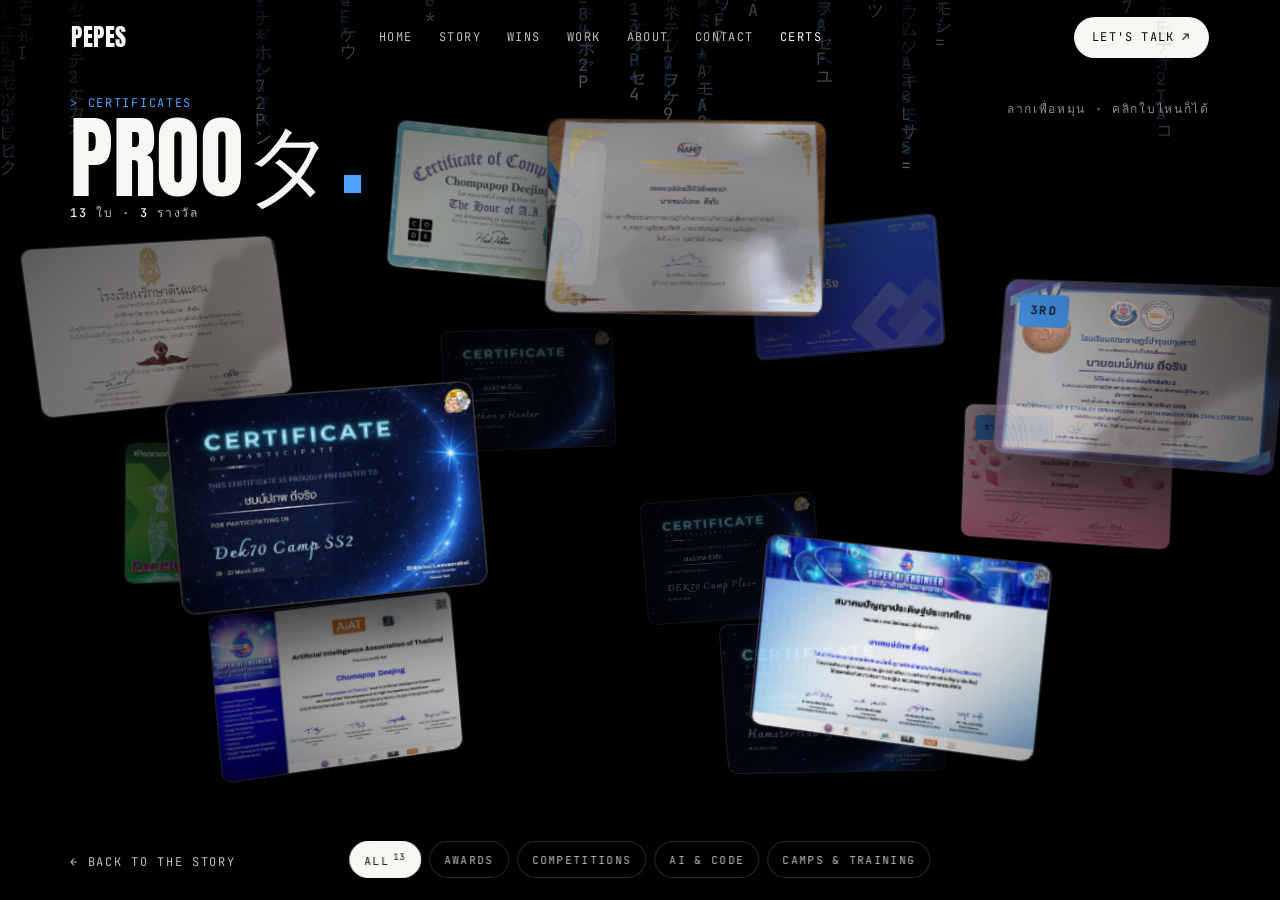
==== commit da4b060c: "Scroll-driven typing, ring portal, slower hammer, slide to grabbed, lighter glass shards, performanc" ====
--- a/certificates.html
+++ b/certificates.html
@@ -40,7 +40,7 @@
        เพิ่ม/แก้ใบเซอร์ได้ที่ <figure class="ct"> ด้านล่าง (data-cat = หมวดของปุ่มกรอง) -->
   <section class="cx-stage" aria-label="เกียรติบัตร">
     <div class="cx-head">
-      <span class="mono cx-tag">&gt; certificates <i class="mx-cur"></i></span>
+      <span class="mono cx-tag">&gt; certificates</span>
       <h1 class="cx-title" aria-label="Proof"><span class="mx-word" data-word="PROOF">PROOF</span><span class="sq" aria-hidden="true"></span></h1>
       <span class="mono cx-sub"><b>13</b> ใบ · <b>3</b> รางวัล</span>
     </div>
--- a/css/style.css
+++ b/css/style.css
@@ -1146,7 +1146,7 @@
 .lx{position:absolute;left:50%;top:50%;width:0;height:0;transform-style:preserve-3d;will-change:transform}
 .lx-card{--lw:min(52vw,760px,110vh);position:absolute;width:var(--lw);aspect-ratio:16/9;left:calc(var(--lw) / -2);top:calc(var(--lw) * -.28125);transform-style:preserve-3d;will-change:transform}
 .lx-card::before{content:"";position:absolute;inset:8% 6%;background:#000;filter:blur(34px);opacity:calc(.75 * (1 - var(--s,0)));transform:translateZ(-60px) translateY(24px)}
-.lx-sh{position:absolute;inset:0;background-size:100% 100%,cover;background-repeat:no-repeat;will-change:transform,opacity}
+.lx-sh{position:absolute;background-repeat:no-repeat;transform-origin:50% 50%}
 .lx-card svg{position:absolute;inset:0;width:100%;height:100%;overflow:visible;pointer-events:none;transform:translateZ(1px);opacity:calc(1 - var(--s,0) * 3)}
 .lx-card path{fill:none;stroke:rgba(255,255,255,.62);stroke-width:1.2;stroke-dasharray:1;stroke-dashoffset:1;filter:drop-shadow(0 0 2px rgba(255,255,255,.5))}
 .lx-card .l-stamp{opacity:1;animation:none;z-index:3;transform:translateZ(3px) rotate(-8deg);right:16px;top:16px}
@@ -1246,3 +1246,30 @@
 .vx{display:block;width:100%;height:auto;touch-action:pan-y;cursor:crosshair}
 html.has-cur .vx{cursor:none}
 .vx-hint{display:block;margin-top:10px;color:var(--mute-l)!important}
+
+/* ---------- STORY v4: ring → portal, slide to "grabbed" ---------- */
+html.js .ly-c{background:#111215}
+html.js .pst.bz .ly-c{opacity:1;visibility:visible;transition:none;z-index:4}
+html.js .pst.ef .ly-f{opacity:1;visibility:visible;transition:none}
+html.js .pst.bz .ring-wrap{transition:none}
+.ly-c .beat{transform-origin:50% 45%}
+
+/* =========================================================
+   PERFORMANCE — lighter effects (no live blur/shadow filters on moving things,
+   fewer GPU layers, skip rendering sections that are off screen)
+   ========================================================= */
+.focus{will-change:auto}
+.lx,.lx-card,.lx-sh,.lx-txt{will-change:auto}
+.lx-card path,.hm-crack path{filter:none}
+.lx-card::before{filter:none;inset:-4% -2%;background:radial-gradient(closest-side,rgba(0,0,0,.75),transparent);transform:translateZ(-60px) translateY(24px)}
+.wk-glow{filter:none}
+.hero-bg{will-change:auto}
+.panel-wrap,.wk-after,.foot{content-visibility:auto;contain-intrinsic-size:auto 900px}
+@media (max-width:900px),(pointer:coarse){
+  .nav.glass,.snd,.rl-ui,.cx .chip,.cs-ui{-webkit-backdrop-filter:none!important;backdrop-filter:none!important}
+  .nav.glass{background:rgba(14,14,16,.94)}
+  .snd{background:rgba(14,14,16,.9)}
+  .rc-k{display:none}                          /* no back faces on phones */
+  .wk-face,.wk-slab.is-on .wk-face{box-shadow:0 18px 36px rgba(0,0,0,.5)}
+  .cc-stack img{animation:none}
+}
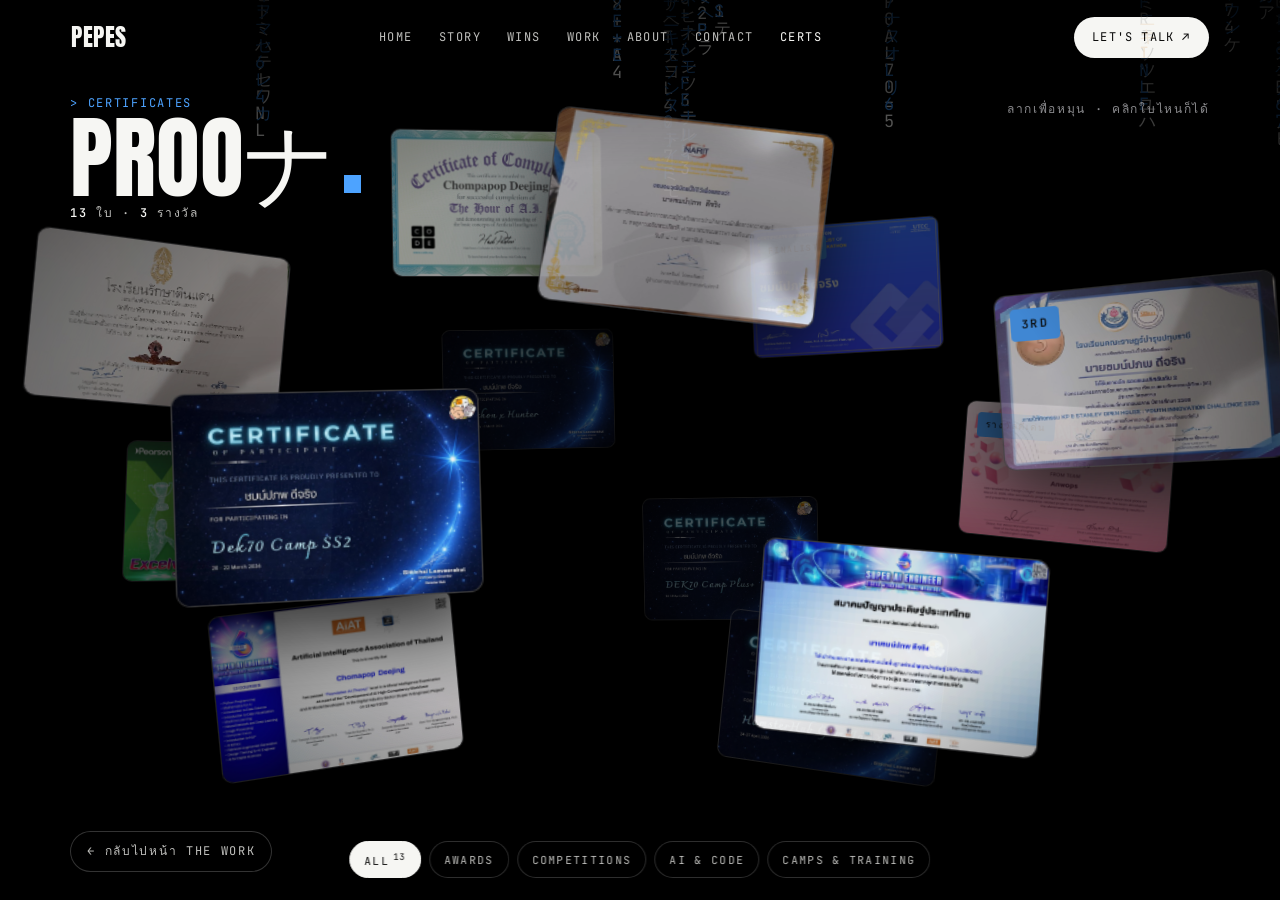
==== commit 658a090a: "Top-down dive through the card ring into I GET IT BETTER; certificates link back to THE WORK Co-Auth" ====
--- a/certificates.html
+++ b/certificates.html
@@ -107,7 +107,7 @@
       <button type="button" class="chip" data-f="camp">Camps &amp; Training</button>
     </div>
     <span class="mono cx-hint">ลากเพื่อหมุน · คลิกใบไหนก็ได้</span>
-    <a class="mono cx-back" href="index.html#entries">← Back to the story</a>
+    <a class="mono cx-back" href="index.html#work">← กลับไปหน้า THE WORK</a>
   </section>
 </main>
 
--- a/css/style.css
+++ b/css/style.css
@@ -1273,3 +1273,9 @@
   .wk-face,.wk-slab.is-on .wk-face{box-shadow:0 18px 36px rgba(0,0,0,.5)}
   .cc-stack img{animation:none}
 }
+/* certificates: the way back to THE WORK — visible on phones too */
+.cx-back{padding:10px 16px;border:1px solid rgba(255,255,255,.2);border-radius:999px;background:rgba(0,0,0,.55)}
+.cx-back:hover{border-color:var(--blue)}
+@media (max-width:900px){.cx-back{display:inline-block;left:auto;right:var(--gut);bottom:auto;top:calc(var(--nav-h) + 18px);font-size:10.5px}}
+html.js .pst.bz .ring-hint{opacity:0}
+@media (max-width:900px){.cx-hint{display:none}.cx-back{top:auto;right:auto;left:var(--gut);bottom:calc(72px + env(safe-area-inset-bottom,0px))}}
